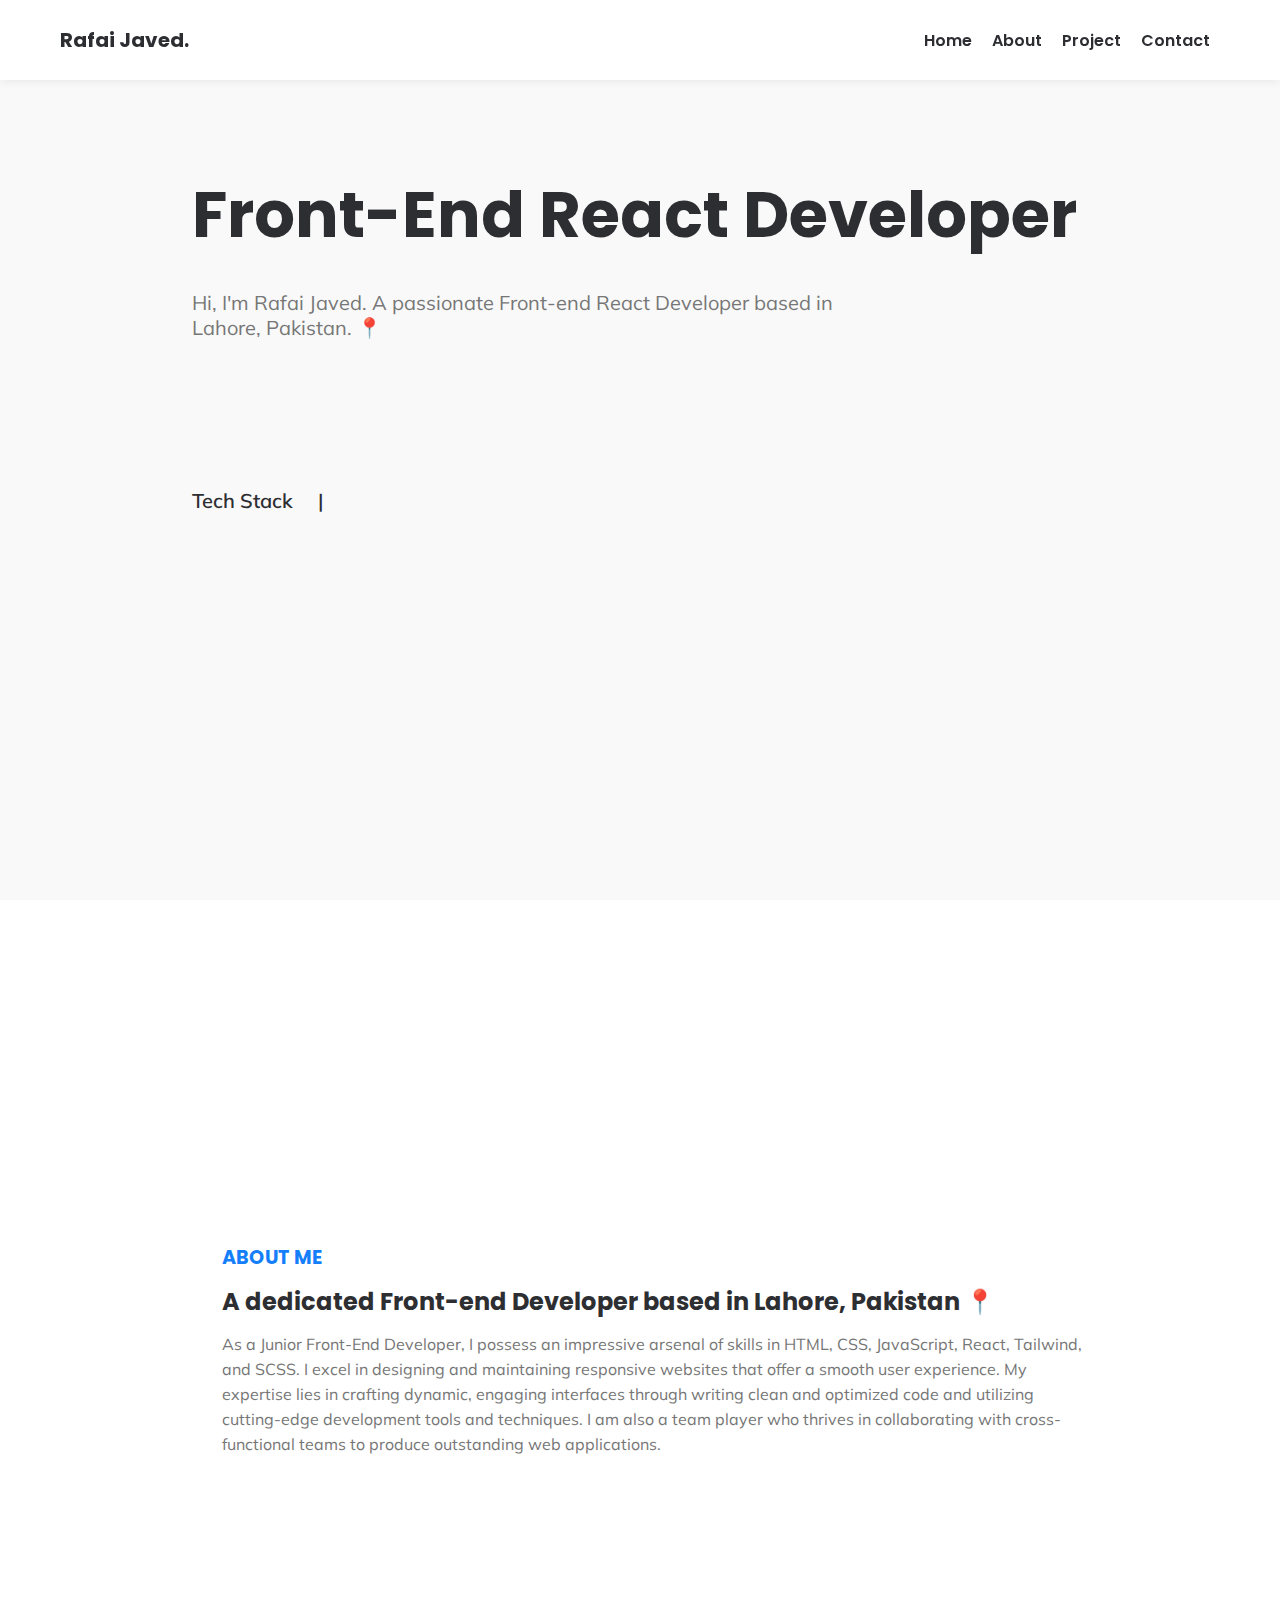
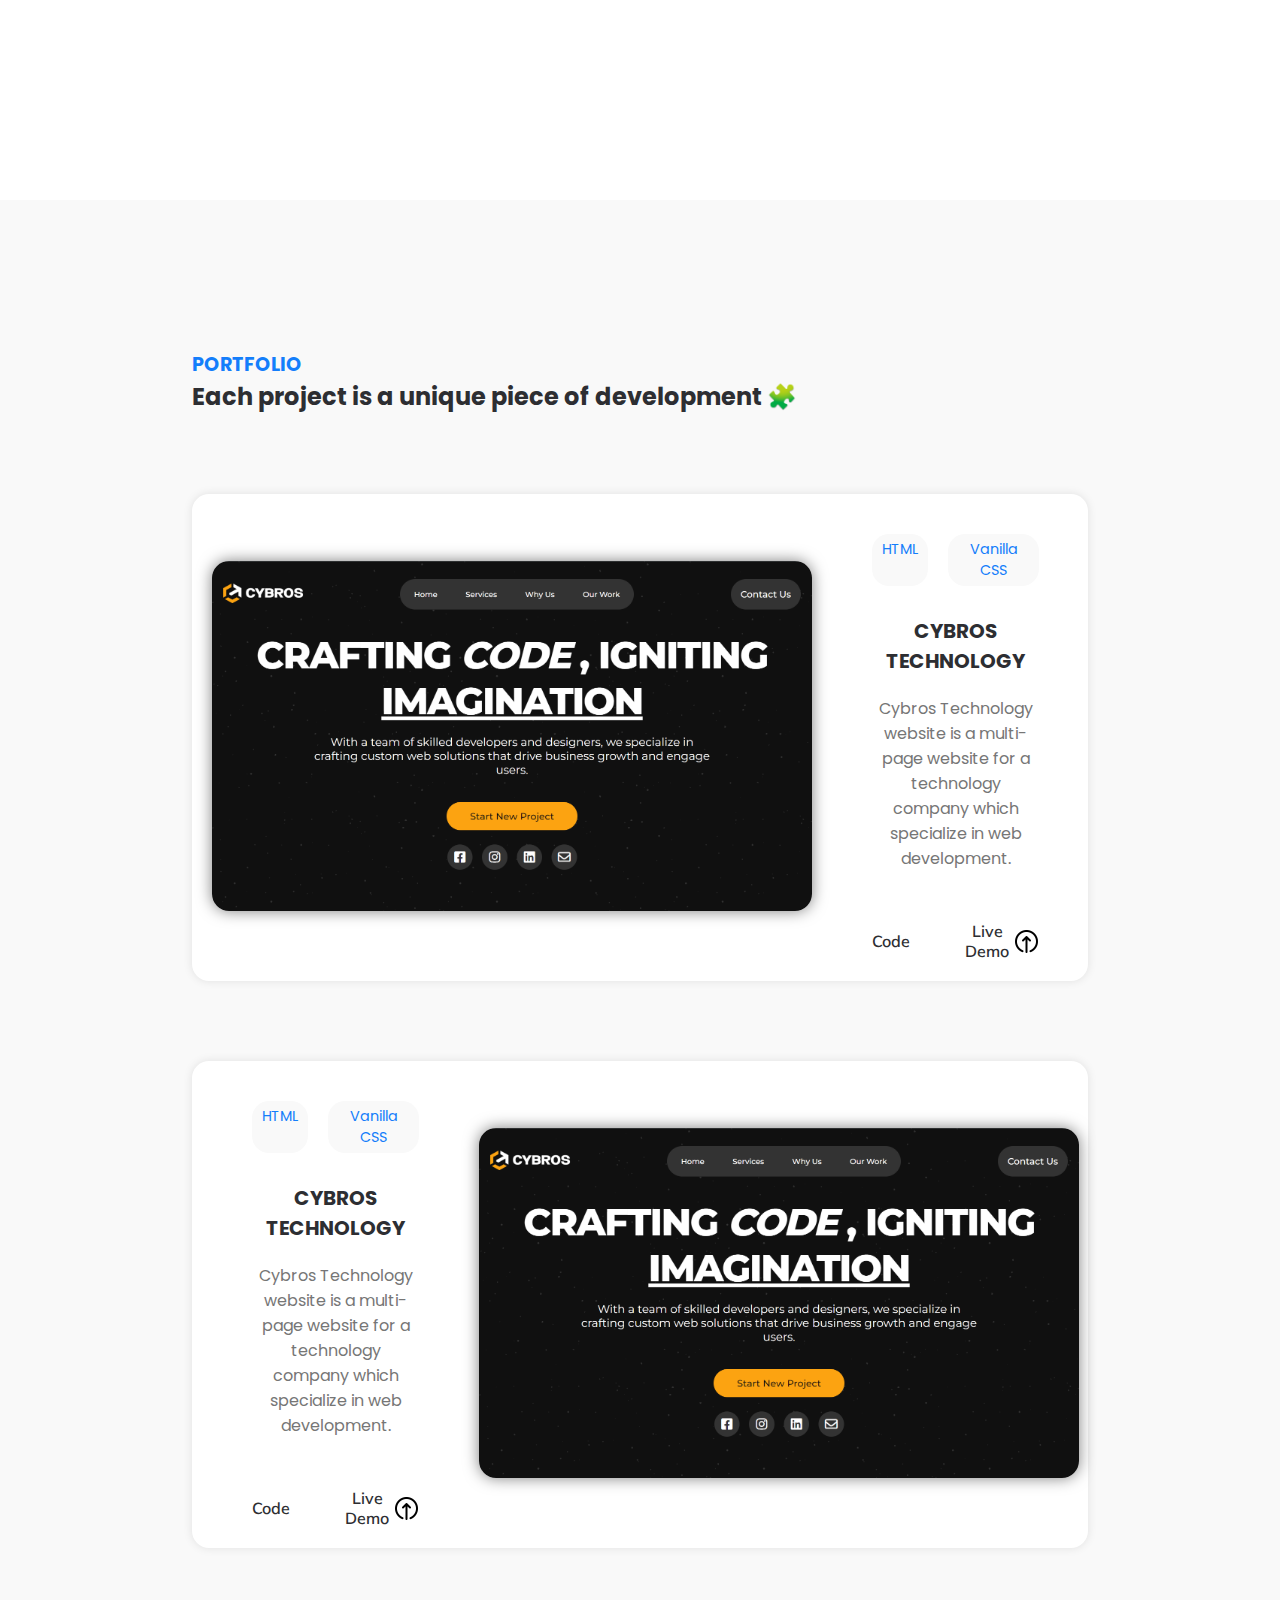
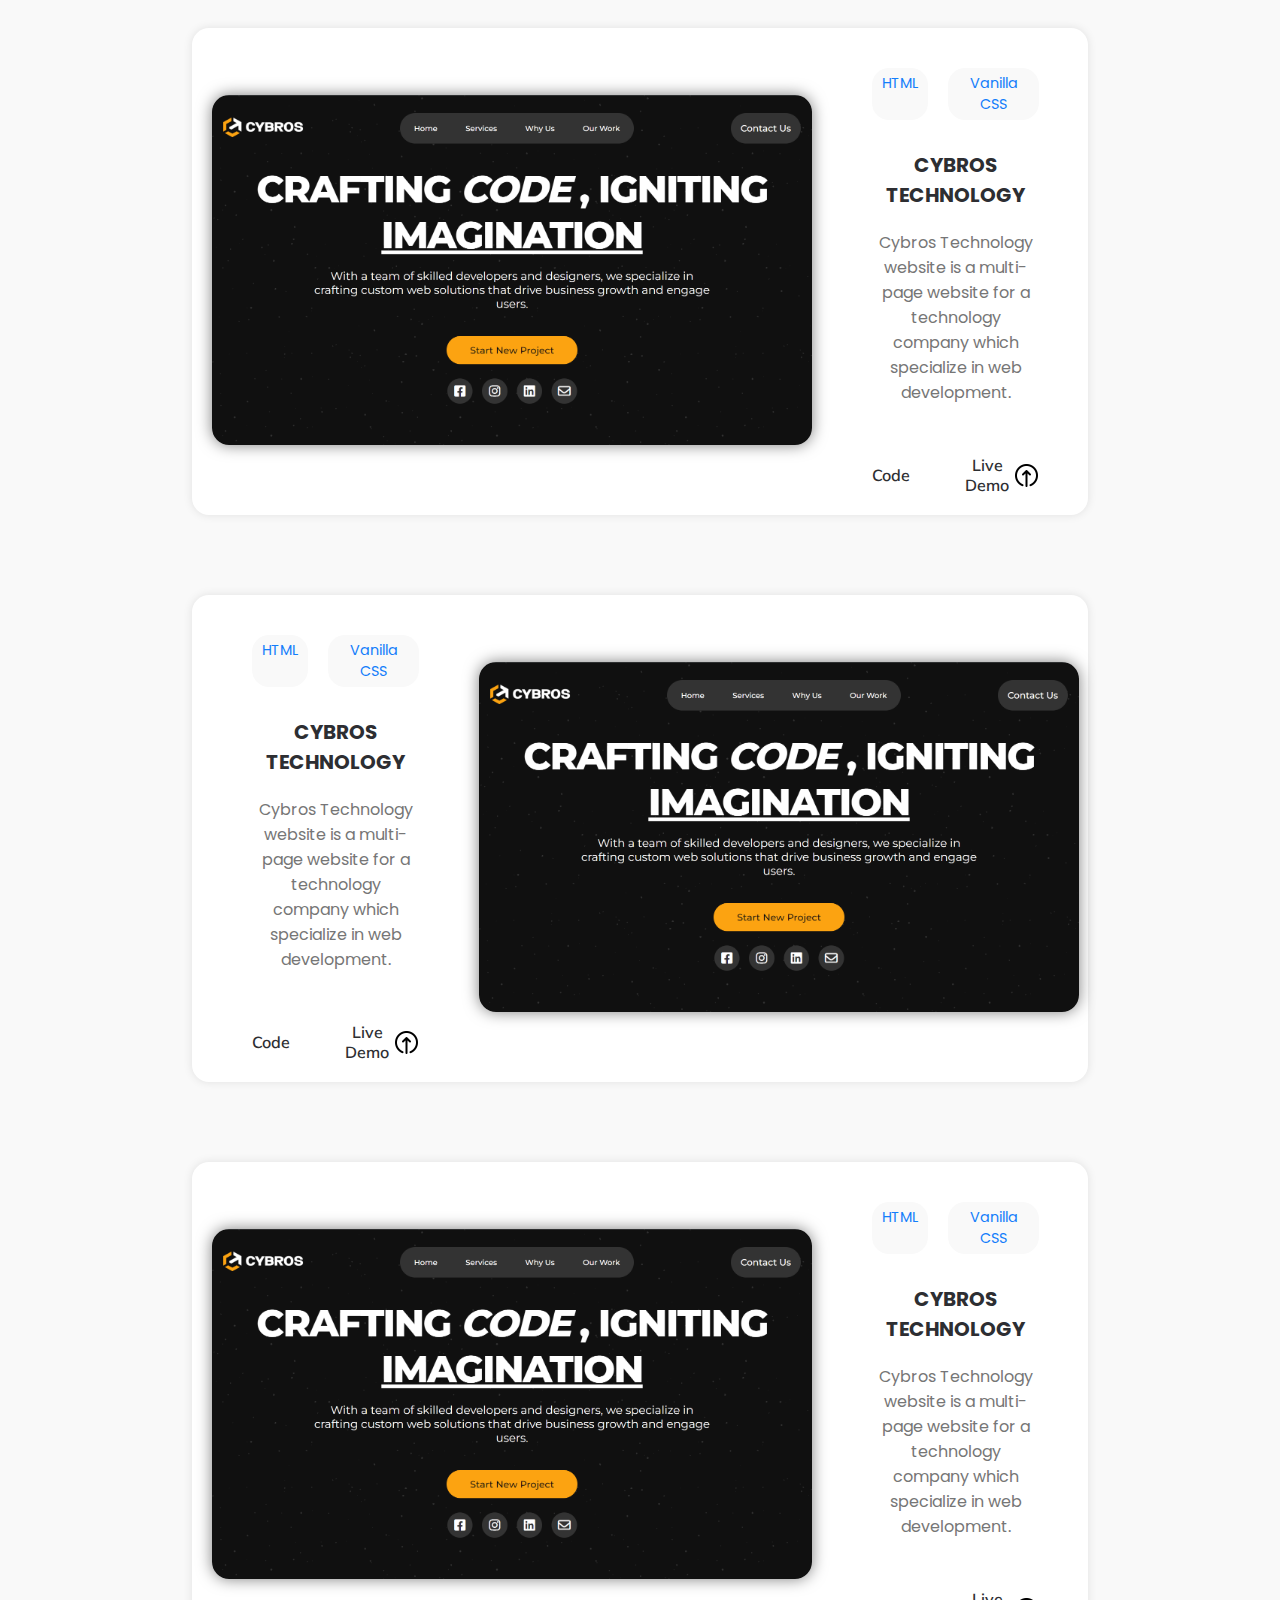
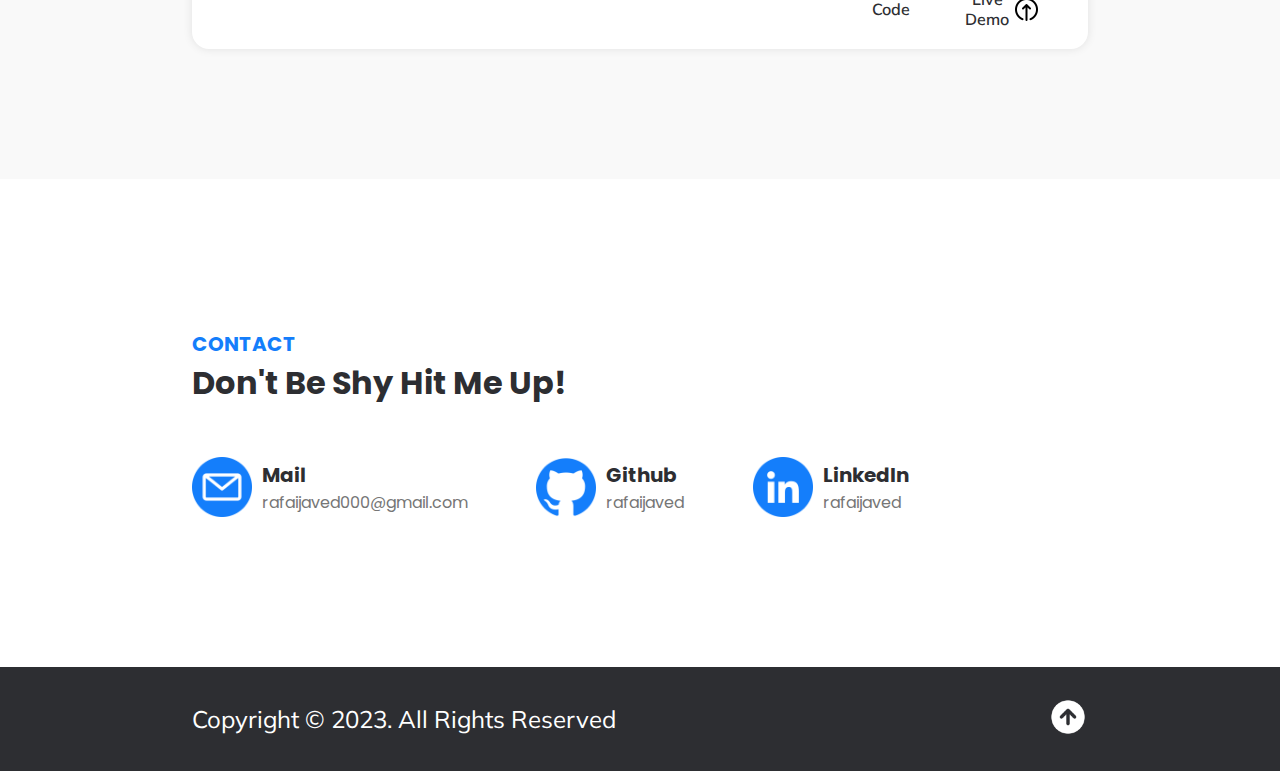
==== 5-Portfolio/index.html @ 0dd4cc72 "update" ====
<!DOCTYPE html>

<html>
  <head>
    <meta charset="utf-8" />
    <meta http-equiv="X-UA-Compatible" content="IE=edge" />
    <title>Rafai J. | Front-End Developer</title>
    <meta name="description" content="" />
    <meta name="viewport" content="width=device-width, initial-scale=1" />
    <link rel="stylesheet" href="style.css" />
  </head>
  <body>
    <!-- -------------- NAV BAR ------------------ -->

    <nav class="nav-bar">
      <span class="logo"><a href="#">Rafai Javed.</a></span>
      <ul class="nav-list">
        <li>
          <a href="#">Home</a>
        </li>
        <li>
          <a href="#about">About</a>
        </li>
        <li>
          <a href="#portfolio">Project</a>
        </li>
        <li>
          <a href="#contact">Contact</a>
        </li>
      </ul>
    </nav>

    <!-- -------------- HERO SECTION ------------------ -->

    <div class="container">
      <div class="hero-section">
        <div class="hero-info-section">
          <h1>Front-End React Developer</h1>
          <p>
            Hi, I'm Rafai Javed. A passionate Front-end React Developer based in
            Lahore, Pakistan. 📍
          </p>
          <div class="hero-social-logo">
            <a href="https://github.com/rafaijaved" target="_blank"
              ><img class="github-logo" src="Assets/github-logo.png" alt=""
            /></a>
            <a href="https://www.linkedin.com/in/rafaijaved/" target="_blank"
              ><img
                class="linkedin-logo"
                src="./Assets/linkedin-logo.png"
                alt=""
            /></a>
          </div>
          <div class="tech-stack">
            <p>
              Tech
              Stack&nbsp;&nbsp;&nbsp;&nbsp;&nbsp;|&nbsp;&nbsp;&nbsp;&nbsp;&nbsp;
            </p>
            <img src="/Assets/html.png" alt="" />
            <img src="/Assets/css3.png" alt="" />
            <img src="/Assets/javascript.png" alt="" />
            <img src="/Assets/react.png" alt="" />
            <img src="/Assets/tailwindcss.png" alt="" />
            <img src="/Assets/bootstrap.png" alt="" />
            <img src="/Assets/sass.png" alt="" />
          </div>
        </div>
        <div class="hero-img">
          <img src="./Assets/avatar.png" alt="" />
        </div>
      </div>
    </div>

    <!-- -------------- About SECTION ------------------ -->

    <div id="about" class="about-section">
      <div class="about-video">
        <lottie-player
          src="https://assets3.lottiefiles.com/packages/lf20_9e8yoqkm.json"
          mode="bounce"
          background="transparent"
          speed="1"
          style="width: 500px; height: 500px"
          loop
          autoplay
        ></lottie-player>
      </div>
      <div class="about-info">
        <h2>ABOUT ME</h2>
        <h3>A dedicated Front-end Developer based in Lahore, Pakistan 📍</h3>
        <p>
          As a Junior Front-End Developer, I possess an impressive arsenal of
          skills in HTML, CSS, JavaScript, React, Tailwind, and SCSS. I excel in
          designing and maintaining responsive websites that offer a smooth user
          experience. My expertise lies in crafting dynamic, engaging interfaces
          through writing clean and optimized code and utilizing cutting-edge
          development tools and techniques. I am also a team player who thrives
          in collaborating with cross-functional teams to produce outstanding
          web applications.
        </p>
      </div>
    </div>

    <!-- -------------- PORTFOLIO SECTION ------------------ -->

    <div id="portfolio" class="portfolio-section">
      <div class="portfolio-container">
        <div class="portfolio-heading">
          <h2>PORTFOLIO</h2>
          <h3>Each project is a unique piece of development 🧩</h3>
        </div>

        <!-- ------------------ PROJECT 1 ------------------ -->
        <div class="portfolio-project">
          <div class="project">
            <img src="./Assets/Cybros.png" alt="" />
          </div>
          <div class="right-project-info">
            <div class="project-buttons">
              <p>HTML</p>
              <p>Vanilla CSS</p>
            </div>
            <h2>CYBROS TECHNOLOGY</h2>
            <p>
              Cybros Technology website is a multi-page website for a technology
              company which specialize in web development.
            </p>
            <div class="project-links">
              <a class="code-link" href=""
                >Code <img src="./Assets/github-logo.png" width="30px" alt=""
              /></a>
              <a class="demo-link" href=""
                >Live Demo <img src="./Assets/arrow.png" width="25px" alt=""
              /></a>
            </div>
          </div>
        </div>

        <!-------------------- PROJECT 2 -------------------->

        <div class="portfolio-project">
          <div class="left-project-info">
            <div class="project-buttons">
              <p>HTML</p>
              <p>Vanilla CSS</p>
            </div>
            <h2>CYBROS TECHNOLOGY</h2>
            <p>
              Cybros Technology website is a multi-page website for a technology
              company which specialize in web development.
            </p>
            <div class="project-links">
              <a class="code-link" href=""
                >Code <img src="./Assets/github-logo.png" width="30px" alt=""
              /></a>
              <a class="demo-link" href=""
                >Live Demo <img src="./Assets/arrow.png" width="25px" alt=""
              /></a>
            </div>
          </div>
          <div class="project">
            <img src="./Assets/Cybros.png" alt="" />
          </div>
        </div>

        <!-------------------- PROJECT 3 -------------------->

        <div class="portfolio-project">
          <div class="project">
            <img src="./Assets/Cybros.png" alt="" />
          </div>
          <div class="right-project-info">
            <div class="project-buttons">
              <p>HTML</p>
              <p>Vanilla CSS</p>
            </div>
            <h2>CYBROS TECHNOLOGY</h2>
            <p>
              Cybros Technology website is a multi-page website for a technology
              company which specialize in web development.
            </p>
            <div class="project-links">
              <a class="code-link" href=""
                >Code <img src="./Assets/github-logo.png" width="30px" alt=""
              /></a>
              <a class="demo-link" href=""
                >Live Demo <img src="./Assets/arrow.png" width="25px" alt=""
              /></a>
            </div>
          </div>
        </div>

        <!-------------------- PROJECT 4 -------------------->

        <div class="portfolio-project">
          <div class="left-project-info">
            <div class="project-buttons">
              <p>HTML</p>
              <p>Vanilla CSS</p>
            </div>
            <h2>CYBROS TECHNOLOGY</h2>
            <p>
              Cybros Technology website is a multi-page website for a technology
              company which specialize in web development.
            </p>
            <div class="project-links">
              <a class="code-link" href=""
                >Code <img src="./Assets/github-logo.png" width="30px" alt=""
              /></a>
              <a class="demo-link" href=""
                >Live Demo <img src="./Assets/arrow.png" width="25px" alt=""
              /></a>
            </div>
          </div>
          <div class="project">
            <img src="./Assets/Cybros.png" alt="" />
          </div>
        </div>

        <!-------------------- PROJECT 5 -------------------->

        <div class="portfolio-project">
          <div class="project">
            <img src="./Assets/Cybros.png" alt="" />
          </div>
          <div class="right-project-info">
            <div class="project-buttons">
              <p>HTML</p>
              <p>Vanilla CSS</p>
            </div>
            <h2>CYBROS TECHNOLOGY</h2>
            <p>
              Cybros Technology website is a multi-page website for a technology
              company which specialize in web development.
            </p>
            <div class="project-links">
              <a class="code-link" href=""
                >Code <img src="./Assets/github-logo.png" width="30px" alt=""
              /></a>
              <a class="demo-link" href=""
                >Live Demo <img src="./Assets/arrow.png" width="25px" alt=""
              /></a>
            </div>
          </div>
        </div>
      </div>
    </div>

    <!-- -------------- CONTACT SECTION ------------------ -->

    <div id="contact" class="contact-section">
      <div class="contact-heading">
        <h2>CONTACT</h2>
        <h3>Don't Be Shy Hit Me Up!</h3>
      </div>
      <div class="contact-links">
        <div class="links">
          <img src="./Assets/email.png" alt="" />
          <div class="links-info">
            <h4>Mail</h4>
            <p>rafaijaved000@gmail.com</p>
          </div>
        </div>

        <div class="links">
          <img src="./Assets/github.png" alt="" />
          <div class="links-info">
            <h4>Github</h4>
            <a href="https://github.com/rafaijaved" target="_blank"
              ><p>rafaijaved</p></a
            >
          </div>
        </div>

        <div class="links">
          <img src="./Assets/linkedin.png" alt="" />
          <div class="links-info">
            <h4>LinkedIn</h4>
            <a href="https://www.linkedin.com/in/rafaijaved/" target="_blank"
              ><p>rafaijaved</p></a
            >
          </div>
        </div>
      </div>
    </div>

    <!-- -------------- FOOTER ------------------ -->

    <div class="footer-container">
      <div class="footer">
        <p>Copyright &copy; 2023. All Rights Reserved</p>
        <a href="#"><img src="./Assets/up-arrow.png" alt=""></a>
      </div>
    </div>


    <script src="https://unpkg.com/@lottiefiles/lottie-player@latest/dist/lottie-player.js"></script>
  </body>
</html>
---- 5-Portfolio/style.css ----
@import url("https://fonts.googleapis.com/css2?family=Mulish:wght@500&family=Poppins:wght@500;600;700&display=swap");

* {
  box-sizing: border-box;
  margin: 0;
  padding: 0;
  scroll-behavior: smooth;
}

html::-webkit-scrollbar {
  display: none;
}

a {
  text-decoration: none;
}

/*---------- VARIABLES ----------*/

:root {
  --poppins: "Poppins", sans-serif;
  --mulish: "Mulish", sans-serif;

  --size-25: 0.7rem;
  --size-50: 0.9rem;
  --size-100: 1rem;
  --size-150: 1.2rem;
  --size-200: 1.25rem;
  --size-300: 1.5rem;
  --size-325: 2rem;
  --size-335: 2.5rem;
  --size-350: 3rem;
  --size-375: 4rem;
  --size-400: 5rem;
  --size-450: 6rem;
  --size-500: 6.5rem;
  --size-600: 8rem;

  --main-color: #2d2e32;
  --secondary-color: #767676;
  --accent-color: #147efb;
  --bg-color: #f9f9f9;
}

.nav-bar {
  position: fixed;
  display: flex;
  justify-content: space-between;
  align-items: center;
  font-family: var(--poppins);
  padding-inline: 60px;
  height: var(--size-400);
  width: 100%;
  box-shadow: 0px 0px 10px rgba(0, 0, 0, 0.09);
  background-color: #ffffff;
}

.nav-bar a {
  color: var(--main-color);
}

.logo {
  font-size: var(--size-200);
  font-weight: bold;
}

.nav-list {
  list-style: none;
  display: flex;
}

.nav-list a {
  margin-inline: 10px;
  font-weight: 600;
  transition: ease 300ms;
  -webkit-transition: ease 300ms;
  -moz-transition: ease 300ms;
  -ms-transition: ease 300ms;
  -o-transition: ease 300ms;
}

.nav-list a:hover {
  color: var(--accent-color);
}

.container {
  background-color: var(--bg-color);
  padding-top: var(--size-400);
  height: 100vh;
}

.hero-section {
  display: flex;
  justify-content: space-between;
  width: 70%;
  margin-inline: auto;
  height: calc(100vh - 5rem);
  padding-top: 100px;
}

.hero-info-section h1 {
  font-family: var(--poppins);
  color: var(--main-color);
  font-size: var(--size-375);
  line-height: 70px;
  margin-bottom: 40px;
}

.hero-info-section > p {
  font-family: var(--mulish);
  color: var(--secondary-color);
  font-size: var(--size-200);
  width: 80%;
}

.hero-img img {
  width: 23rem;
  border-radius: 50%;
  -webkit-border-radius: 50%;
  -moz-border-radius: 50%;
  -ms-border-radius: 50%;
  -o-border-radius: 50%;
}

.hero-social-logo {
  display: flex;
  margin-top: 30px;
}

.hero-social-logo img {
  width: 3.5rem;
  margin-inline: 2px;
}

.github-logo:hover {
  content: url(/Assets/github-logo-hover.png);
}

.linkedin-logo:hover {
  content: url(/Assets/linkedin-logo-hover.png);
}

.tech-stack {
  display: flex;
  align-items: center;
  margin-top: 100px;
}

.tech-stack p {
  font-family: var(--mulish);
  color: var(--main-color);
  font-weight: 600;
  font-size: var(--size-200);
}

.tech-stack img {
  width: 3rem;
  margin-inline: 10px;
}

.about-section {
  display: flex;
  align-items: center;
  justify-content: space-between;
  width: 70%;
  height: 100vh;
  margin-inline: auto;
  gap: 30px;
}

.about-info h2 {
  color: var(--accent-color);
  font-family: var(--poppins);
  font-size: var(--size-150);
}

.about-info h3 {
  color: var(--main-color);
  font-family: var(--poppins);
  font-size: var(--size-300);
  line-height: 30px;
  margin-block: 15px;
}

.about-info p {
  font-family: var(--mulish);
  color: var(--secondary-color);
  font-size: var(--size-100);
  line-height: 25px;
}

.portfolio-section {
  width: 100%;
  background-color: var(--bg-color);
  padding: 150px 0 50px 0;
}

.portfolio-container {
  width: 70%;
  margin-inline: auto;
}

.portfolio-heading h2 {
  color: var(--accent-color);
  font-family: var(--poppins);
  font-size: var(--size-150);
}

.portfolio-heading h3 {
  color: var(--main-color);
  font-family: var(--poppins);
  font-size: var(--size-300);
}

.portfolio-project {
  display: flex;
  justify-content: space-between;
  align-items: center;
  width: 100%;
  margin-block: 80px;
  background-color: #ffffff;
  gap: 60px;
  padding: 20px;
  box-shadow: 0px 0px 10px rgba(0, 0, 0, 0.1);
  border-radius: 17px;
  -webkit-border-radius: 17px;
  -moz-border-radius: 17px;
  -ms-border-radius: 17px;
  -o-border-radius: 17px;
}

.project img {
  width: 600px;
  height: 350px;
  object-fit: cover;
  box-shadow: 0px 0px 15px rgba(0, 0, 0, 0.5);
  border-radius: 17px;
  -webkit-border-radius: 17px;
  -moz-border-radius: 17px;
  -ms-border-radius: 17px;
  -o-border-radius: 17px;
}

.right-project-info,
.left-project-info {
  text-align: center;
  width: 400px;
}

.right-project-info {
  margin-right: 40px;
}

.left-project-info {
  margin-left: 40px;
}

.right-project-info h2,
.left-project-info h2 {
  font-family: var(--poppins);
  color: var(--main-color);
  font-size: var(--size-200);
}

.right-project-info p,
.left-project-info p {
  font-family: var(--poppins);
  color: var(--secondary-color);
  font-size: var(--size-100);
  margin-top: 20px;
}

.project-buttons {
  display: flex;
  justify-content: center;
  gap: 20px;
  margin-bottom: 30px;
}

.project-buttons p {
  color: var(--accent-color);
  font-family: var(--poppins);
  background-color: var(--bg-color);
  font-size: var(--size-50);
  padding: 5px 10px;
  border-radius: 17px;
  -webkit-border-radius: 17px;
  -moz-border-radius: 17px;
  -ms-border-radius: 17px;
  -o-border-radius: 17px;
}

.project-links {
  display: flex;
  align-items: center;
  justify-content: center;
  gap: 20px;
  margin-top: 50px;
}

.code-link,
.demo-link {
  display: flex;
  align-items: center;
  gap: 5px;
}

.project-links a {
  font-family: var(--mulish);
  color: var(--main-color);
  font-weight: 600;
  font-size: var(--size-100);
}

.code-link:hover,
.demo-link:hover {
  color: var(--accent-color);
}

.code-link:hover img {
  content: url(./Assets/github-logo-hover.png);
}

.demo-link:hover img {
  content: url(./Assets/arrow-hover.png);
}

.contact-section {
  width: 70%;
  margin-inline: auto;
  padding-block: 150px;
}

.contact-heading h2 {
  color: var(--accent-color);
  font-family: var(--poppins);
  font-size: var(--size-200);
}

.contact-heading h3 {
  color: var(--main-color);
  font-family: var(--poppins);
  font-size: var(--size-325);
}

.contact-links {
  margin-top: 50px;
  display: flex;
  justify-content: space-between;
  width: 80%;
}

.links {
  display: flex;
  gap: 10px;
  align-items: center;
}

.links img {
  width: 60px;
}

.links-info h4 {
  font-family: var(--poppins);
  color: var(--main-color);
  font-size: var(--size-200);
}

.links-info p {
  font-family: var(--poppins);
  color: var(--secondary-color);
  transition: ease 300ms;
  -webkit-transition: ease 300ms;
  -moz-transition: ease 300ms;
  -ms-transition: ease 300ms;
  -o-transition: ease 300ms;
}

.links-info p:hover {
  color: var(--accent-color);
}

.footer-container {
  width: 100%;
  background-color: var(--main-color);
}

.footer {
  display: flex;
  justify-content: space-between;
  align-items: center;
  width: 70%;
  margin-inline: auto;
  padding-block: 30px;
}

.footer p {
  font-family: var(--mulish);
  color: #ffffff;
  font-size: var(--size-300);
}

.footer img {
  width: 40px;
}
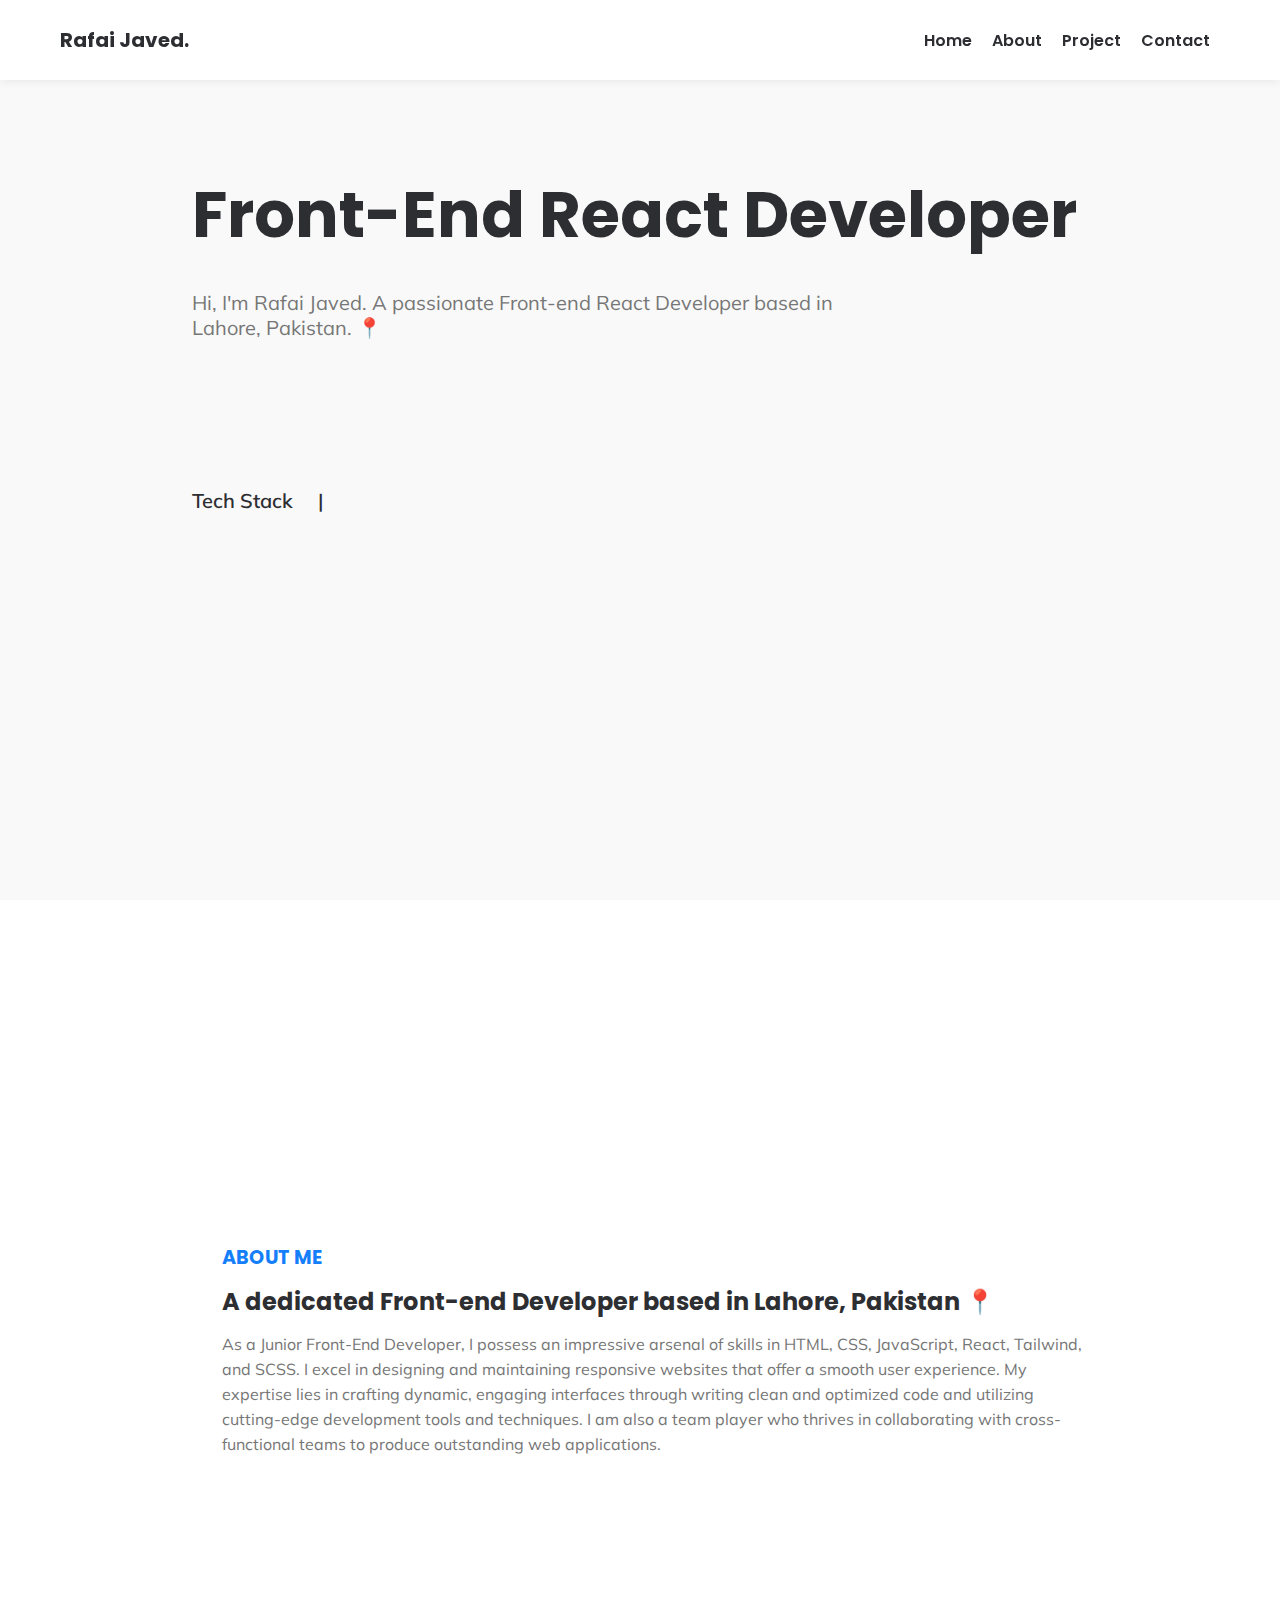
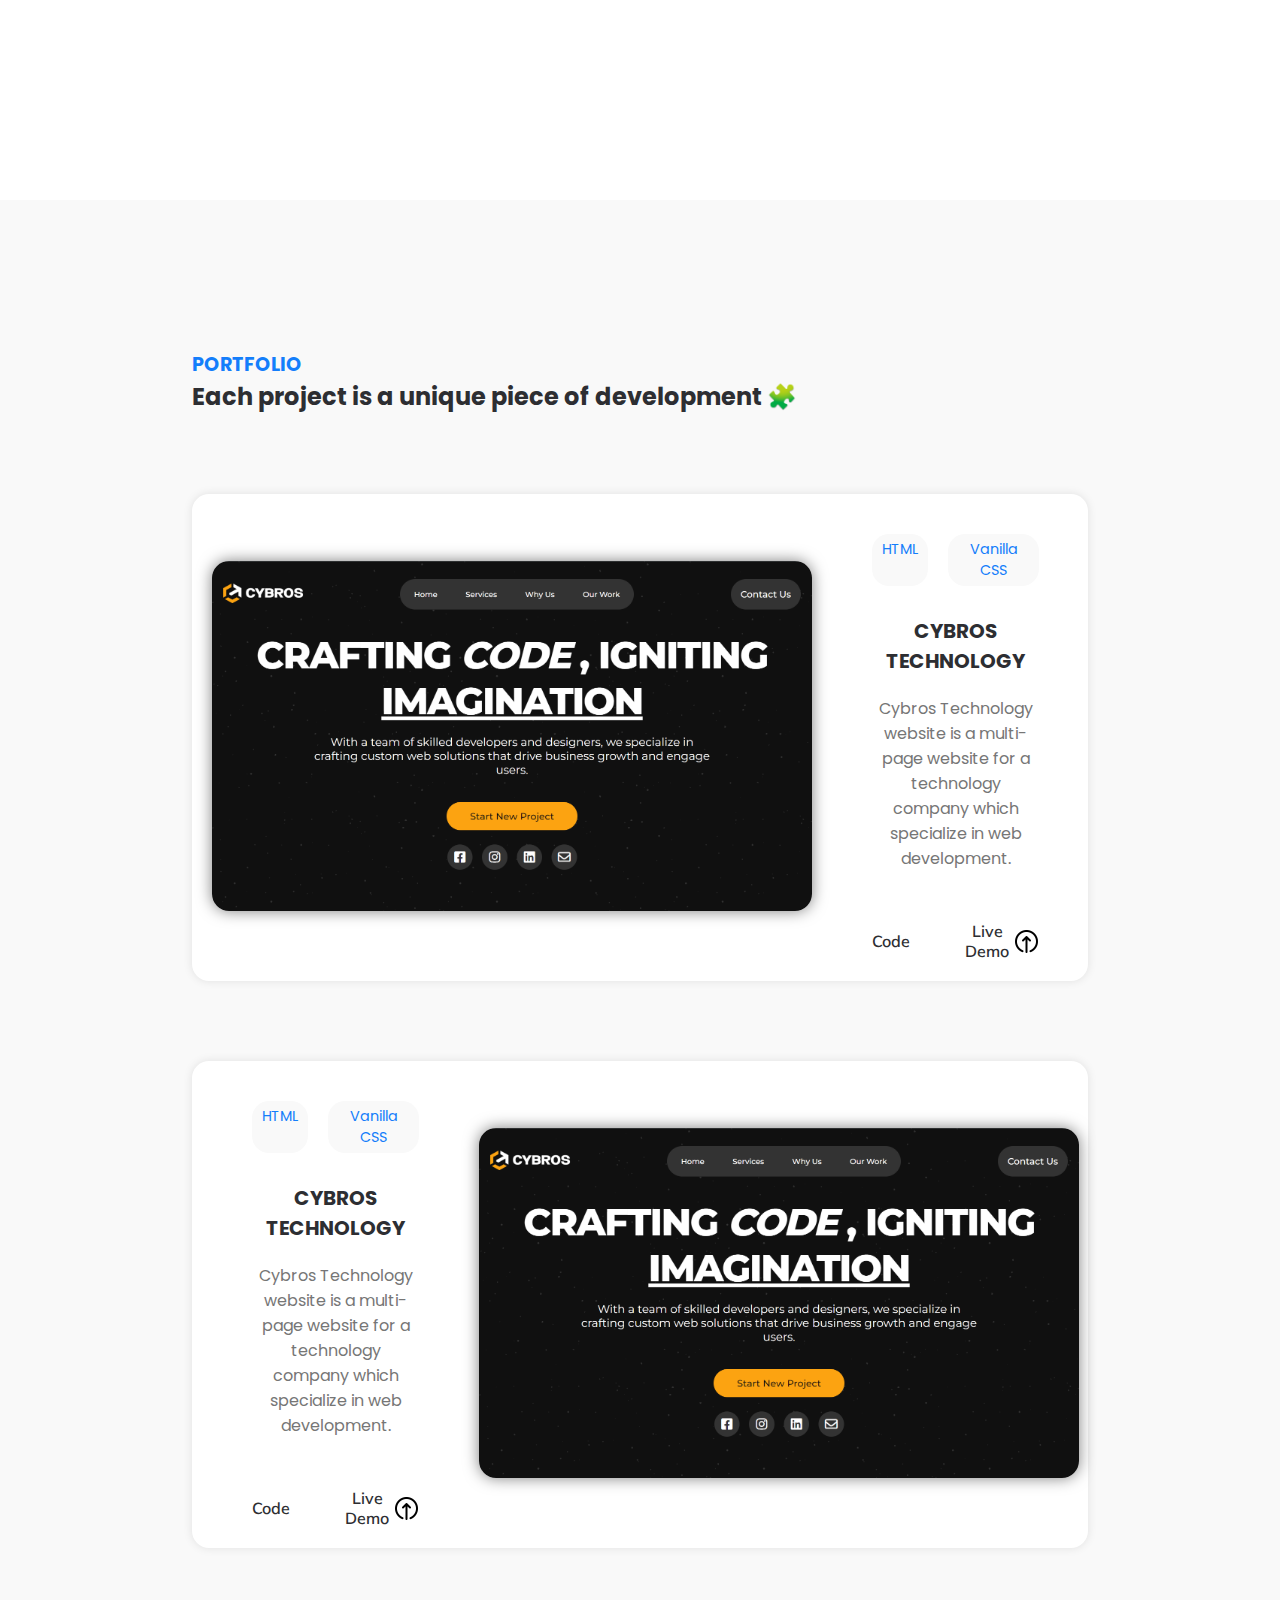
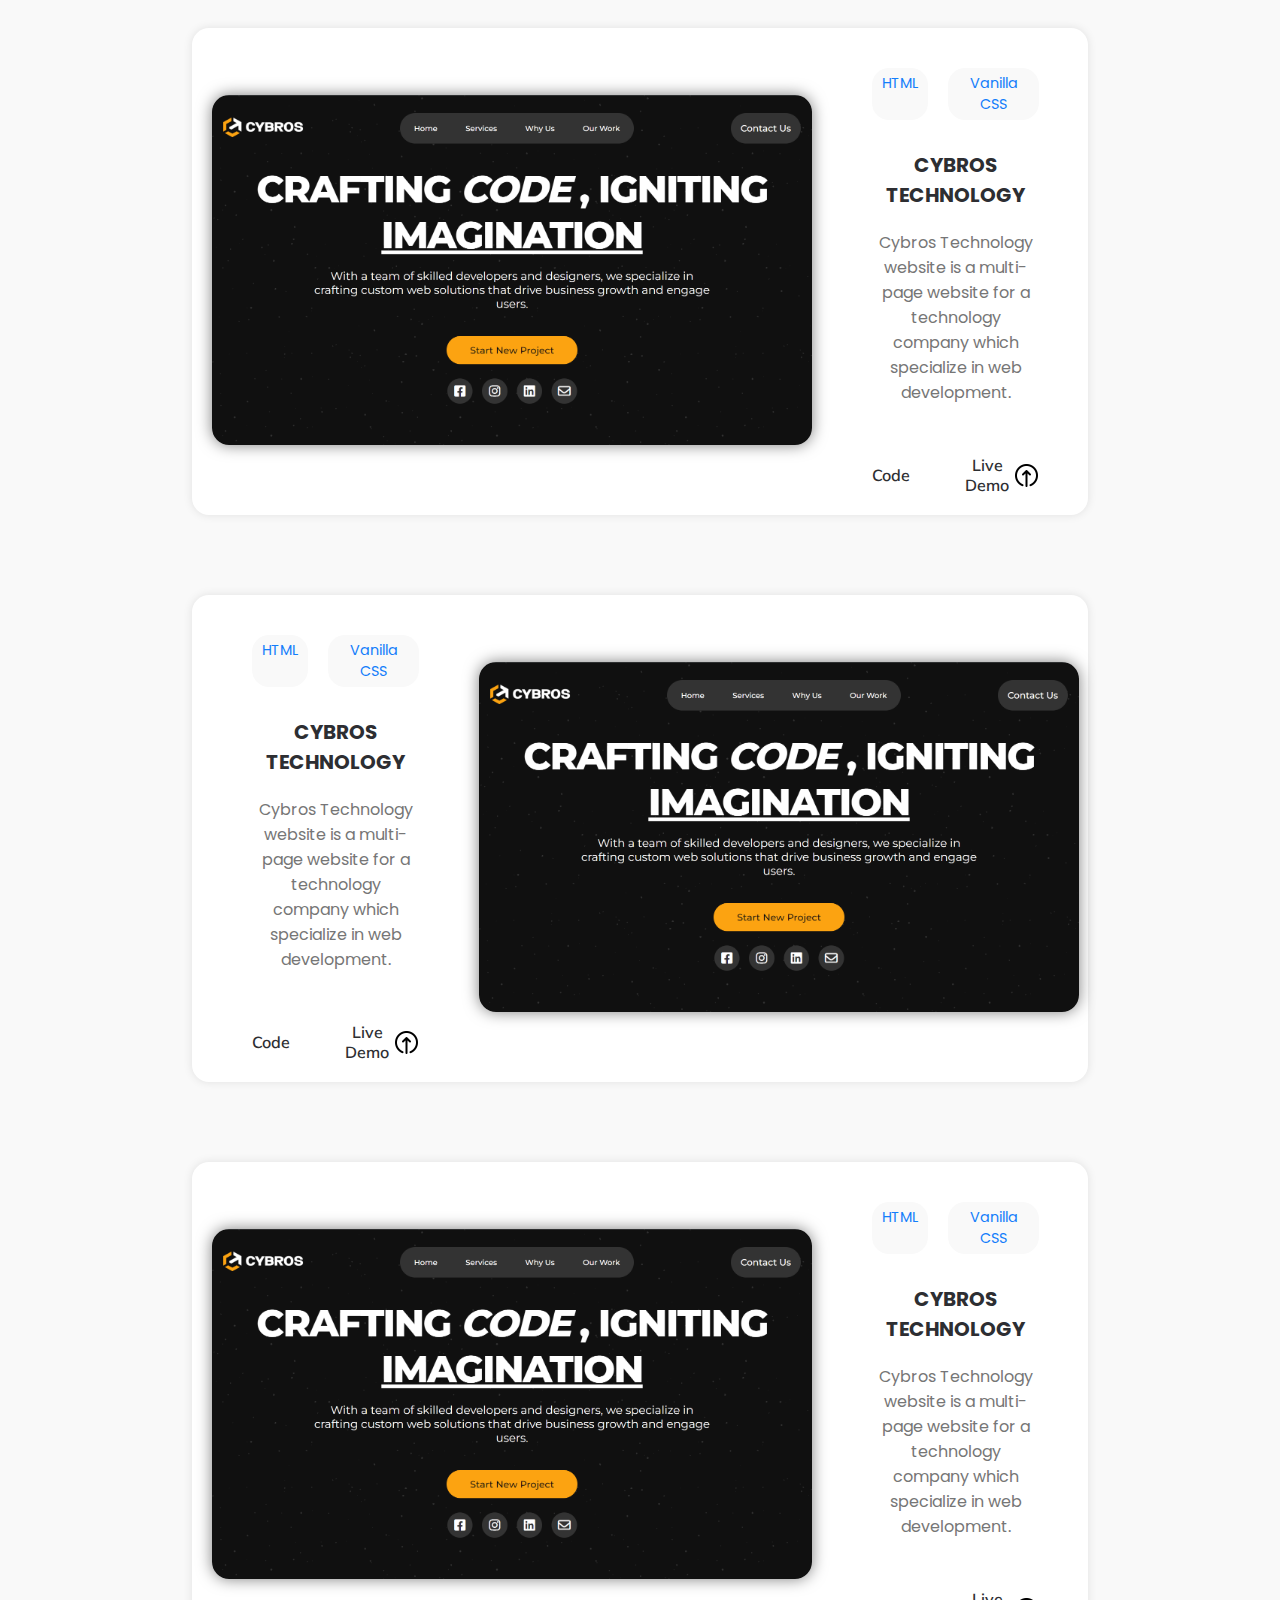
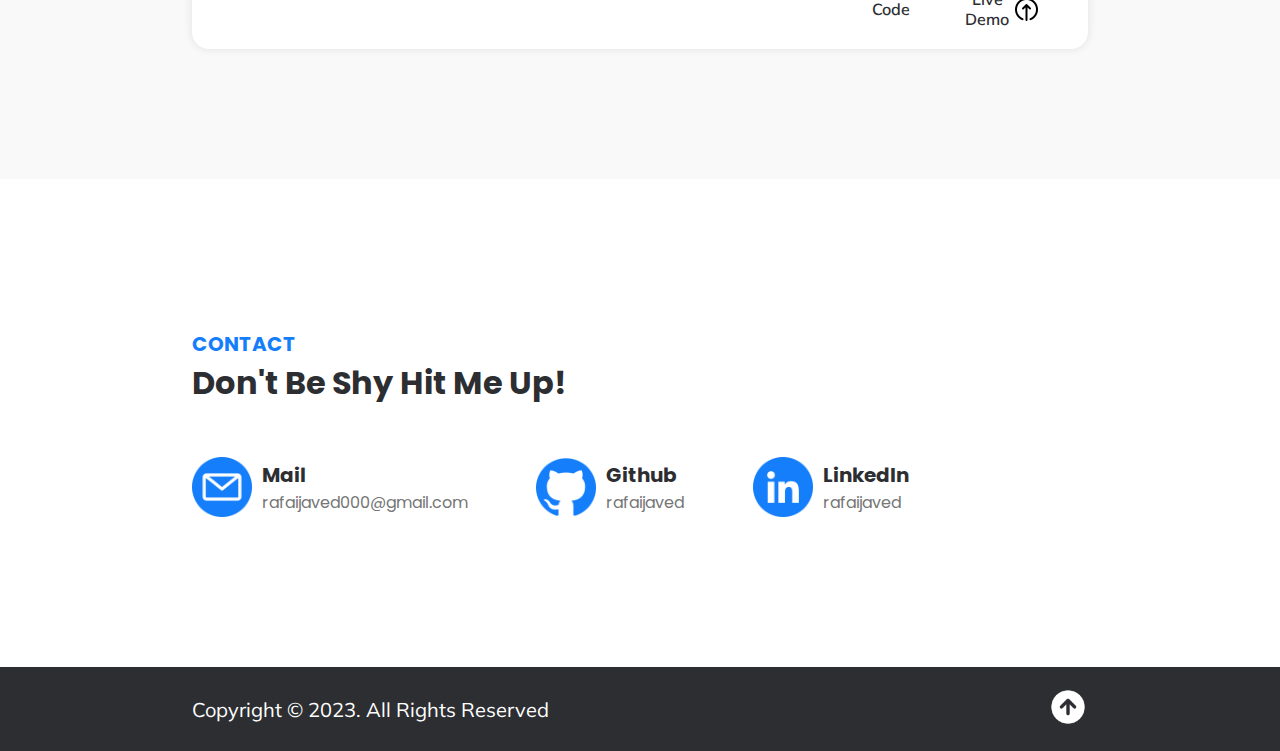
==== commit 4c144d21: "update" ====
--- a/5-Portfolio/index.html
+++ b/5-Portfolio/index.html
@@ -289,10 +289,9 @@
     <div class="footer-container">
       <div class="footer">
         <p>Copyright &copy; 2023. All Rights Reserved</p>
-        <a href="#"><img src="./Assets/up-arrow.png" alt=""></a>
-      </div>
-    </div>
-
+        <a href="#"><img src="./Assets/up-arrow.png" alt="" /></a>
+      </div>
+    </div>
 
     <script src="https://unpkg.com/@lottiefiles/lottie-player@latest/dist/lottie-player.js"></script>
   </body>
--- a/5-Portfolio/style.css
+++ b/5-Portfolio/style.css
@@ -7,8 +7,18 @@
   scroll-behavior: smooth;
 }
 
-html::-webkit-scrollbar {
-  display: none;
+::-webkit-scrollbar {
+  width: 8px;
+  background: #f1f1f1;
+}
+
+::-webkit-scrollbar-thumb {
+  background: #888;
+  border-radius: 10px;
+  -webkit-border-radius: 10px;
+  -moz-border-radius: 10px;
+  -ms-border-radius: 10px;
+  -o-border-radius: 10px;
 }
 
 a {
@@ -391,15 +401,19 @@
   align-items: center;
   width: 70%;
   margin-inline: auto;
-  padding-block: 30px;
+  padding-block: 20px;
 }
 
 .footer p {
   font-family: var(--mulish);
   color: #ffffff;
-  font-size: var(--size-300);
+  font-size: var(--size-200);
 }
 
 .footer img {
   width: 40px;
 }
+
+.footer img:hover {
+  content: url(./Assets/up-arrow-hover.png);
+}
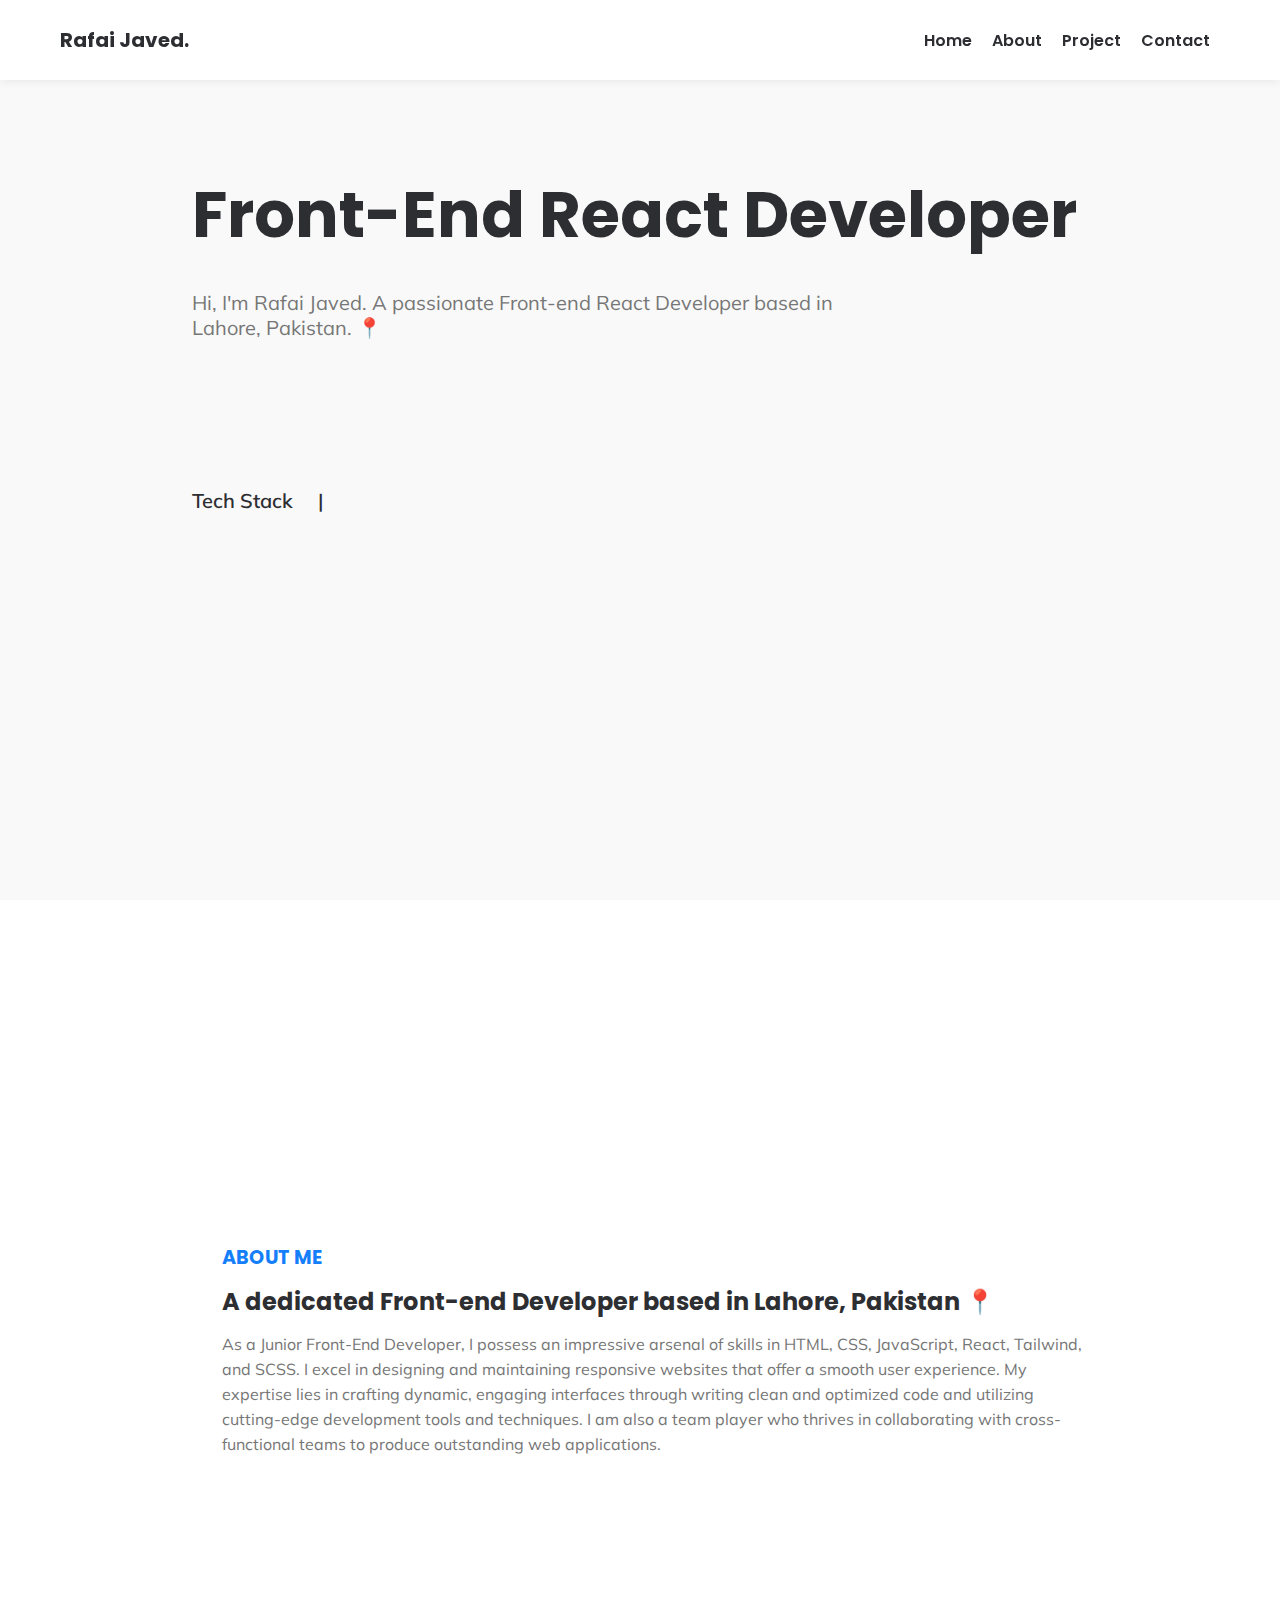
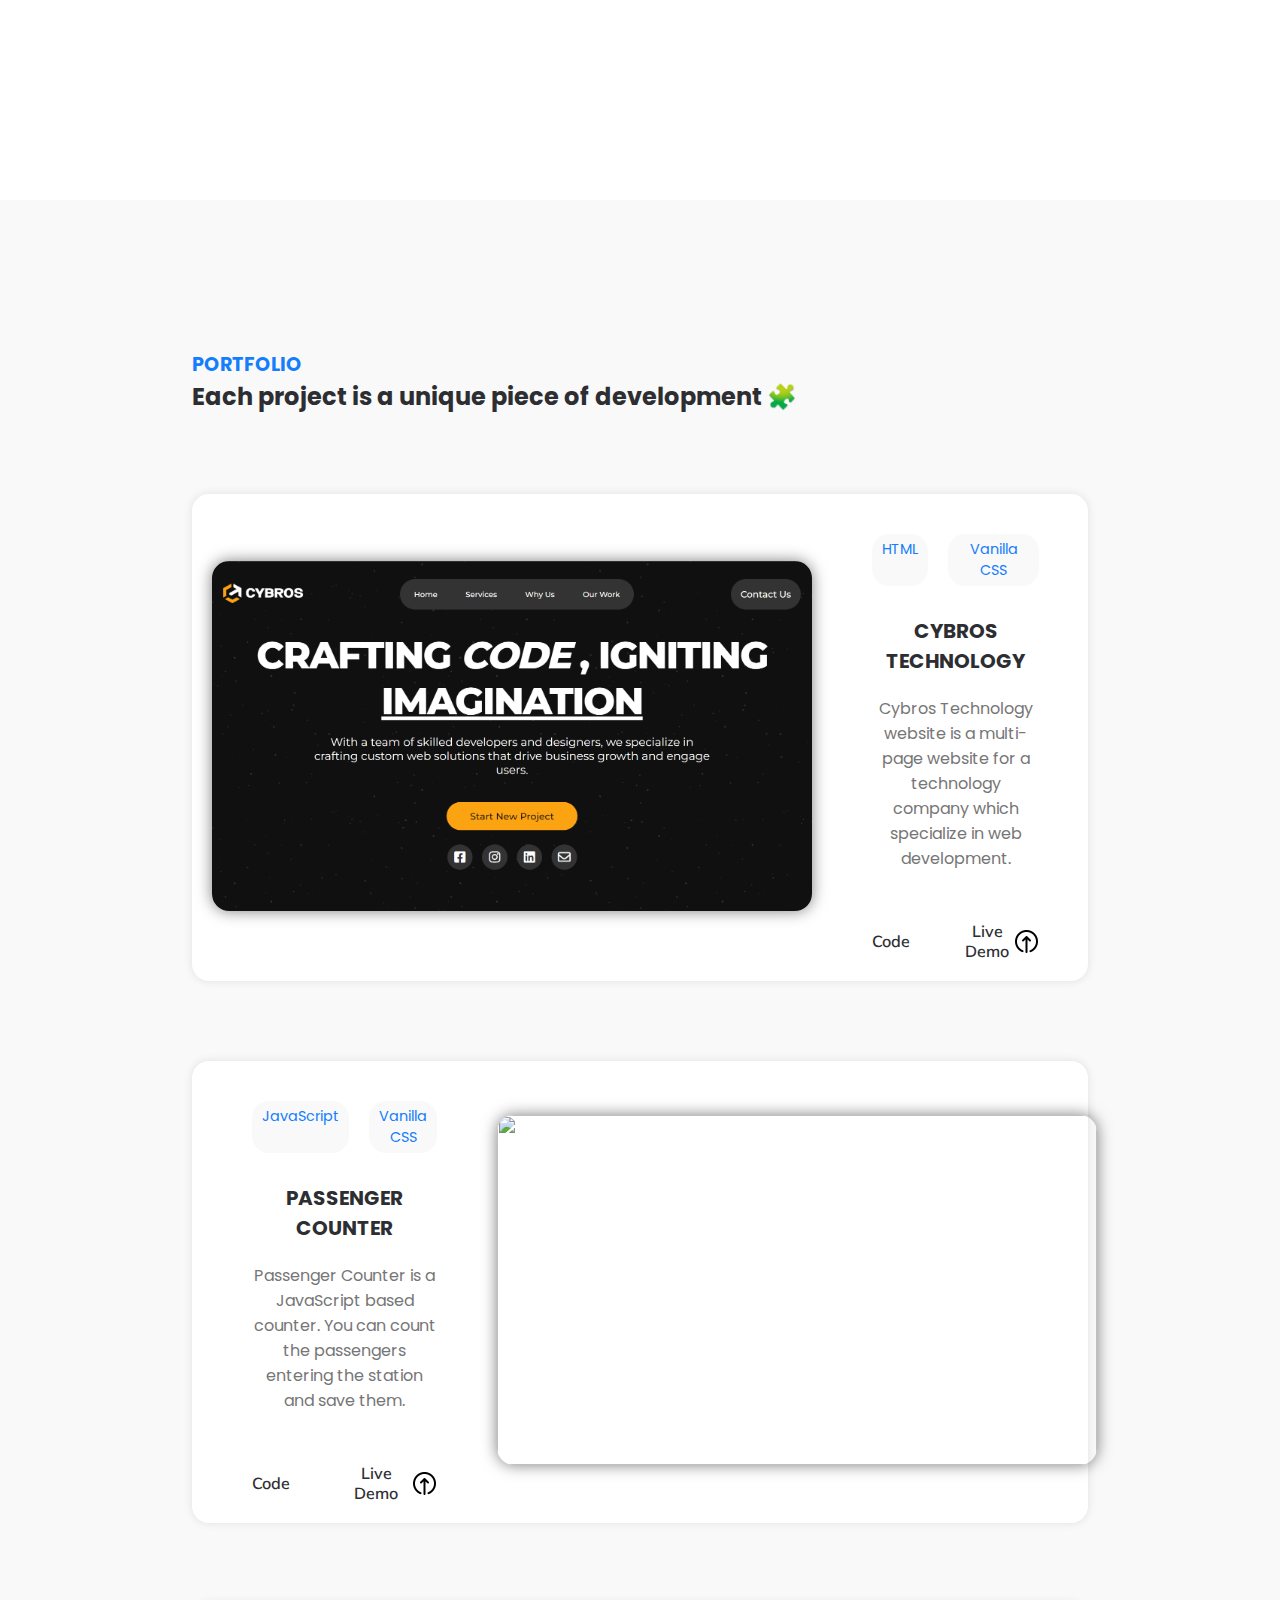
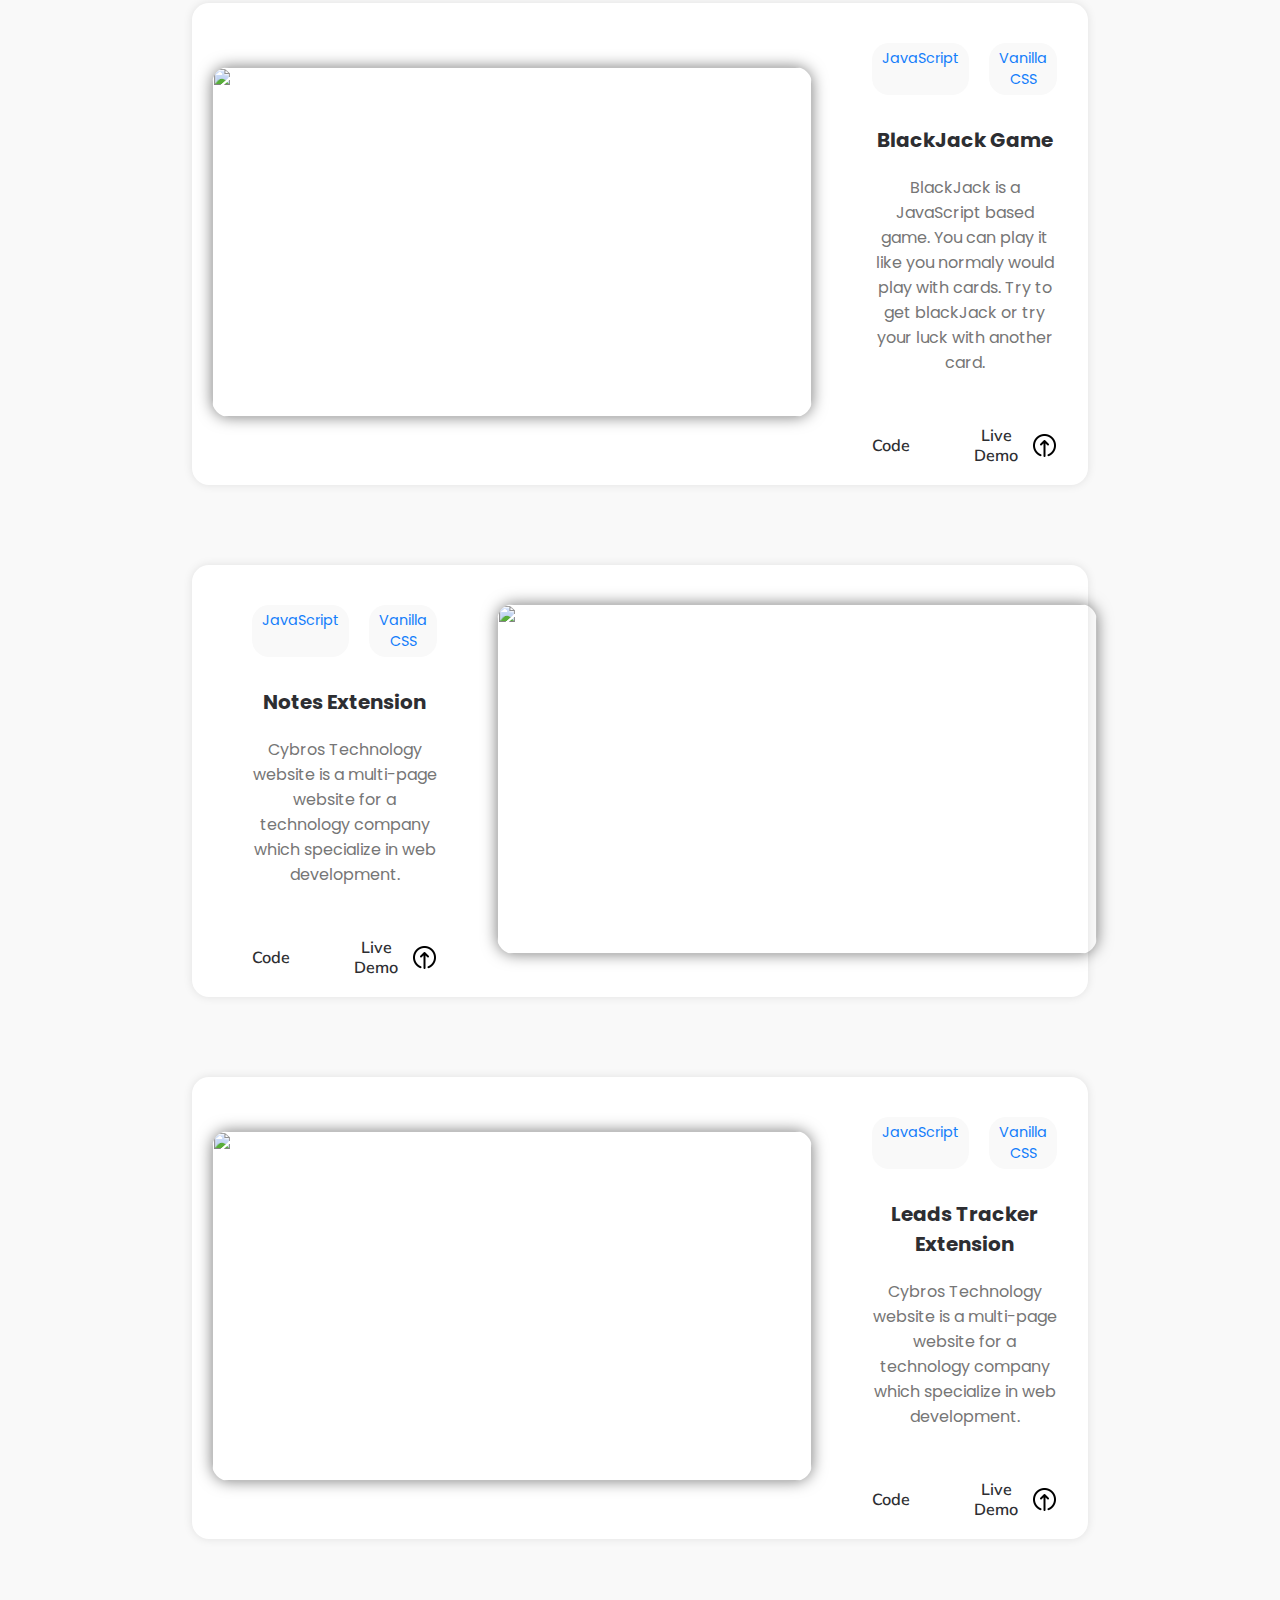
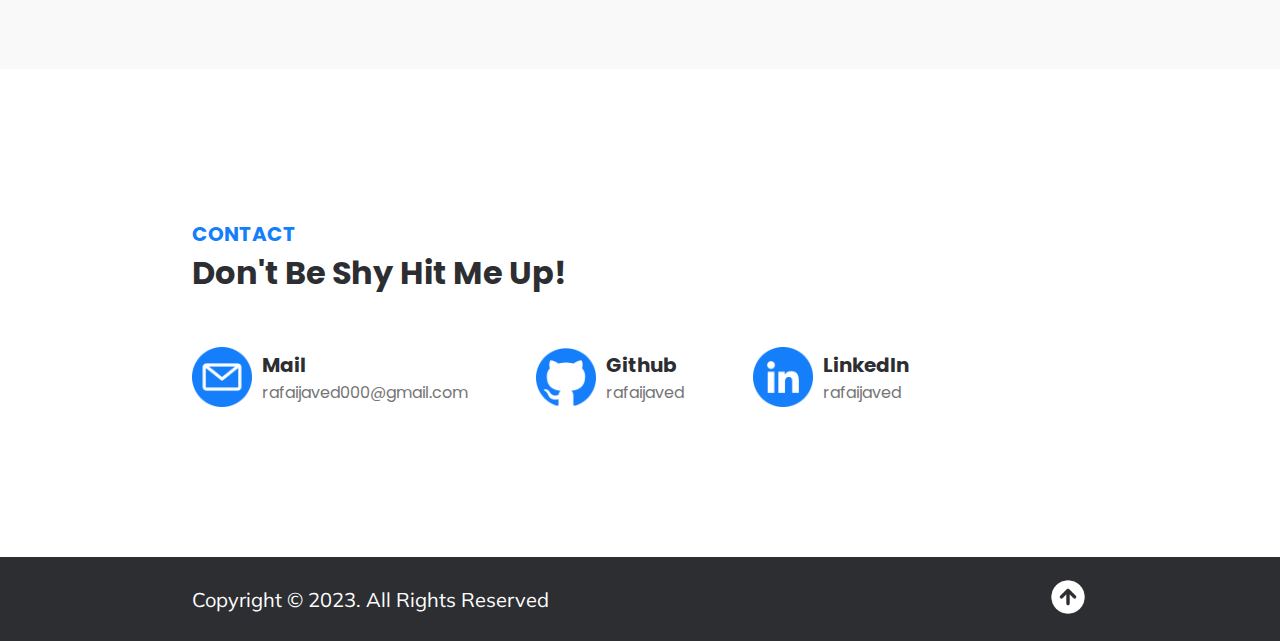
==== commit e8222627: "Update index.html" ====
--- a/5-Portfolio/index.html
+++ b/5-Portfolio/index.html
@@ -141,10 +141,62 @@
         <div class="portfolio-project">
           <div class="left-project-info">
             <div class="project-buttons">
-              <p>HTML</p>
-              <p>Vanilla CSS</p>
-            </div>
-            <h2>CYBROS TECHNOLOGY</h2>
+              <p>JavaScript</p>
+              <p>Vanilla CSS</p>
+            </div>
+            <h2>PASSENGER COUNTER</h2>
+            <p>
+              Passenger Counter is a JavaScript based counter. You can count the passengers entering the station and save them.  
+            </p>
+            <div class="project-links">
+              <a class="code-link" href=""
+                >Code <img src="./Assets/github-logo.png" width="30px" alt=""
+              /></a>
+              <a class="demo-link" href=""
+                >Live Demo <img src="./Assets/arrow.png" width="25px" alt=""
+              /></a>
+            </div>
+          </div>
+          <div class="project">
+            <img src="./Assets/Passenger-Counter.png" alt="" />
+          </div>
+        </div>
+
+        <!-------------------- PROJECT 3 -------------------->
+
+        <div class="portfolio-project">
+          <div class="project">
+            <img src="./Assets/Black-Jack-Game.png" alt="" />
+          </div>
+          <div class="right-project-info">
+            <div class="project-buttons">
+              <p>JavaScript</p>
+              <p>Vanilla CSS</p>
+            </div>
+            <h2>BlackJack Game</h2>
+            <p>
+              BlackJack is a JavaScript based game. You can play it like you normaly would play with cards. Try to get blackJack or try your luck with another card.
+            </p>
+            <div class="project-links">
+              <a class="code-link" href=""
+                >Code <img src="./Assets/github-logo.png" width="30px" alt=""
+              /></a>
+              <a class="demo-link" href=""
+                >Live Demo <img src="./Assets/arrow.png" width="25px" alt=""
+              /></a>
+            </div>
+          </div>
+        </div>
+
+        <!-------------------- PROJECT 4 -------------------->
+
+        <div class="portfolio-project">
+          <div class="left-project-info">
+            <div class="project-buttons">
+              <p>JavaScript</p>
+              <p>Vanilla CSS</p>
+            </div>
+            <h2>Notes Extension</h2>
             <p>
               Cybros Technology website is a multi-page website for a technology
               company which specialize in web development.
@@ -159,76 +211,22 @@
             </div>
           </div>
           <div class="project">
-            <img src="./Assets/Cybros.png" alt="" />
-          </div>
-        </div>
-
-        <!-------------------- PROJECT 3 -------------------->
-
-        <div class="portfolio-project">
-          <div class="project">
-            <img src="./Assets/Cybros.png" alt="" />
+            <img src="./Assets/Notes.png" alt="" />
+          </div>
+        </div>
+
+        <!-------------------- PROJECT 5 -------------------->
+
+        <div class="portfolio-project">
+          <div class="project">
+            <img src="./Assets/leads.png" alt="" />
           </div>
           <div class="right-project-info">
             <div class="project-buttons">
-              <p>HTML</p>
-              <p>Vanilla CSS</p>
-            </div>
-            <h2>CYBROS TECHNOLOGY</h2>
-            <p>
-              Cybros Technology website is a multi-page website for a technology
-              company which specialize in web development.
-            </p>
-            <div class="project-links">
-              <a class="code-link" href=""
-                >Code <img src="./Assets/github-logo.png" width="30px" alt=""
-              /></a>
-              <a class="demo-link" href=""
-                >Live Demo <img src="./Assets/arrow.png" width="25px" alt=""
-              /></a>
-            </div>
-          </div>
-        </div>
-
-        <!-------------------- PROJECT 4 -------------------->
-
-        <div class="portfolio-project">
-          <div class="left-project-info">
-            <div class="project-buttons">
-              <p>HTML</p>
-              <p>Vanilla CSS</p>
-            </div>
-            <h2>CYBROS TECHNOLOGY</h2>
-            <p>
-              Cybros Technology website is a multi-page website for a technology
-              company which specialize in web development.
-            </p>
-            <div class="project-links">
-              <a class="code-link" href=""
-                >Code <img src="./Assets/github-logo.png" width="30px" alt=""
-              /></a>
-              <a class="demo-link" href=""
-                >Live Demo <img src="./Assets/arrow.png" width="25px" alt=""
-              /></a>
-            </div>
-          </div>
-          <div class="project">
-            <img src="./Assets/Cybros.png" alt="" />
-          </div>
-        </div>
-
-        <!-------------------- PROJECT 5 -------------------->
-
-        <div class="portfolio-project">
-          <div class="project">
-            <img src="./Assets/Cybros.png" alt="" />
-          </div>
-          <div class="right-project-info">
-            <div class="project-buttons">
-              <p>HTML</p>
-              <p>Vanilla CSS</p>
-            </div>
-            <h2>CYBROS TECHNOLOGY</h2>
+              <p>JavaScript</p>
+              <p>Vanilla CSS</p>
+            </div>
+            <h2>Leads Tracker Extension</h2>
             <p>
               Cybros Technology website is a multi-page website for a technology
               company which specialize in web development.
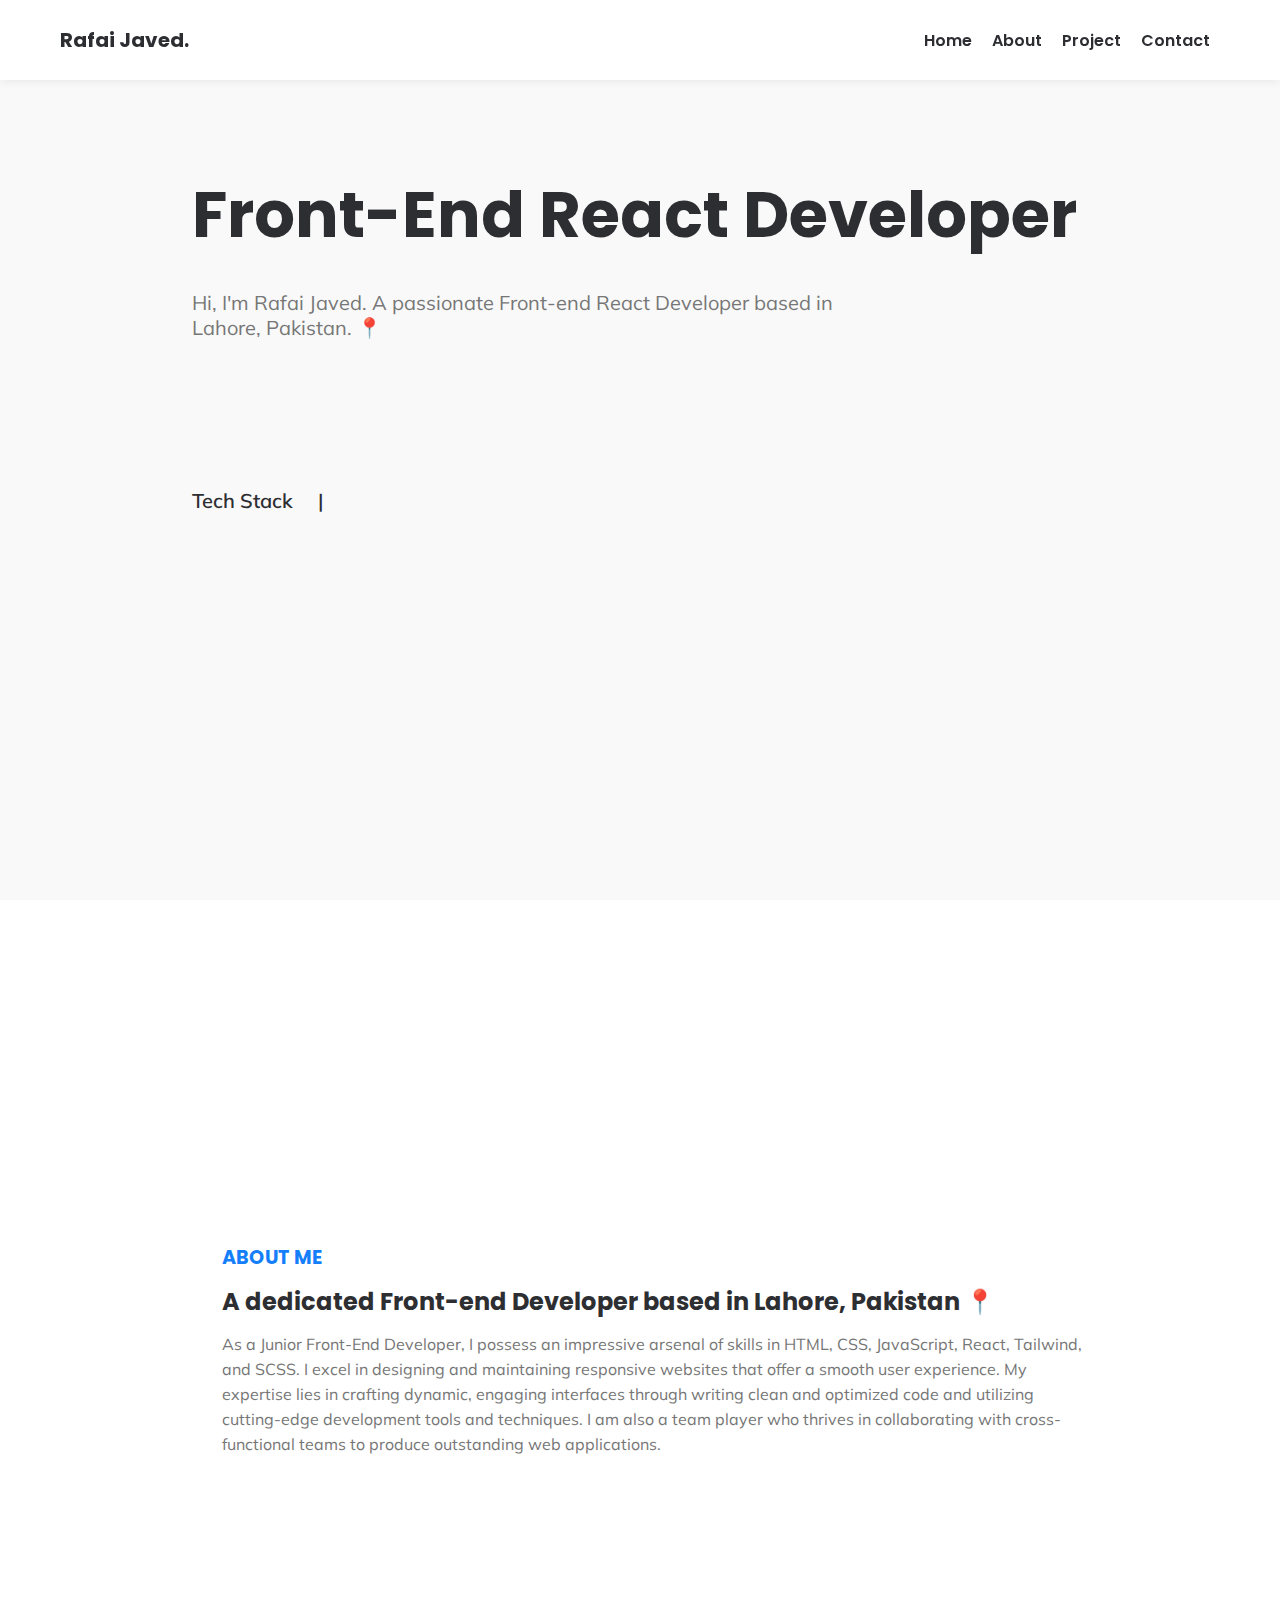
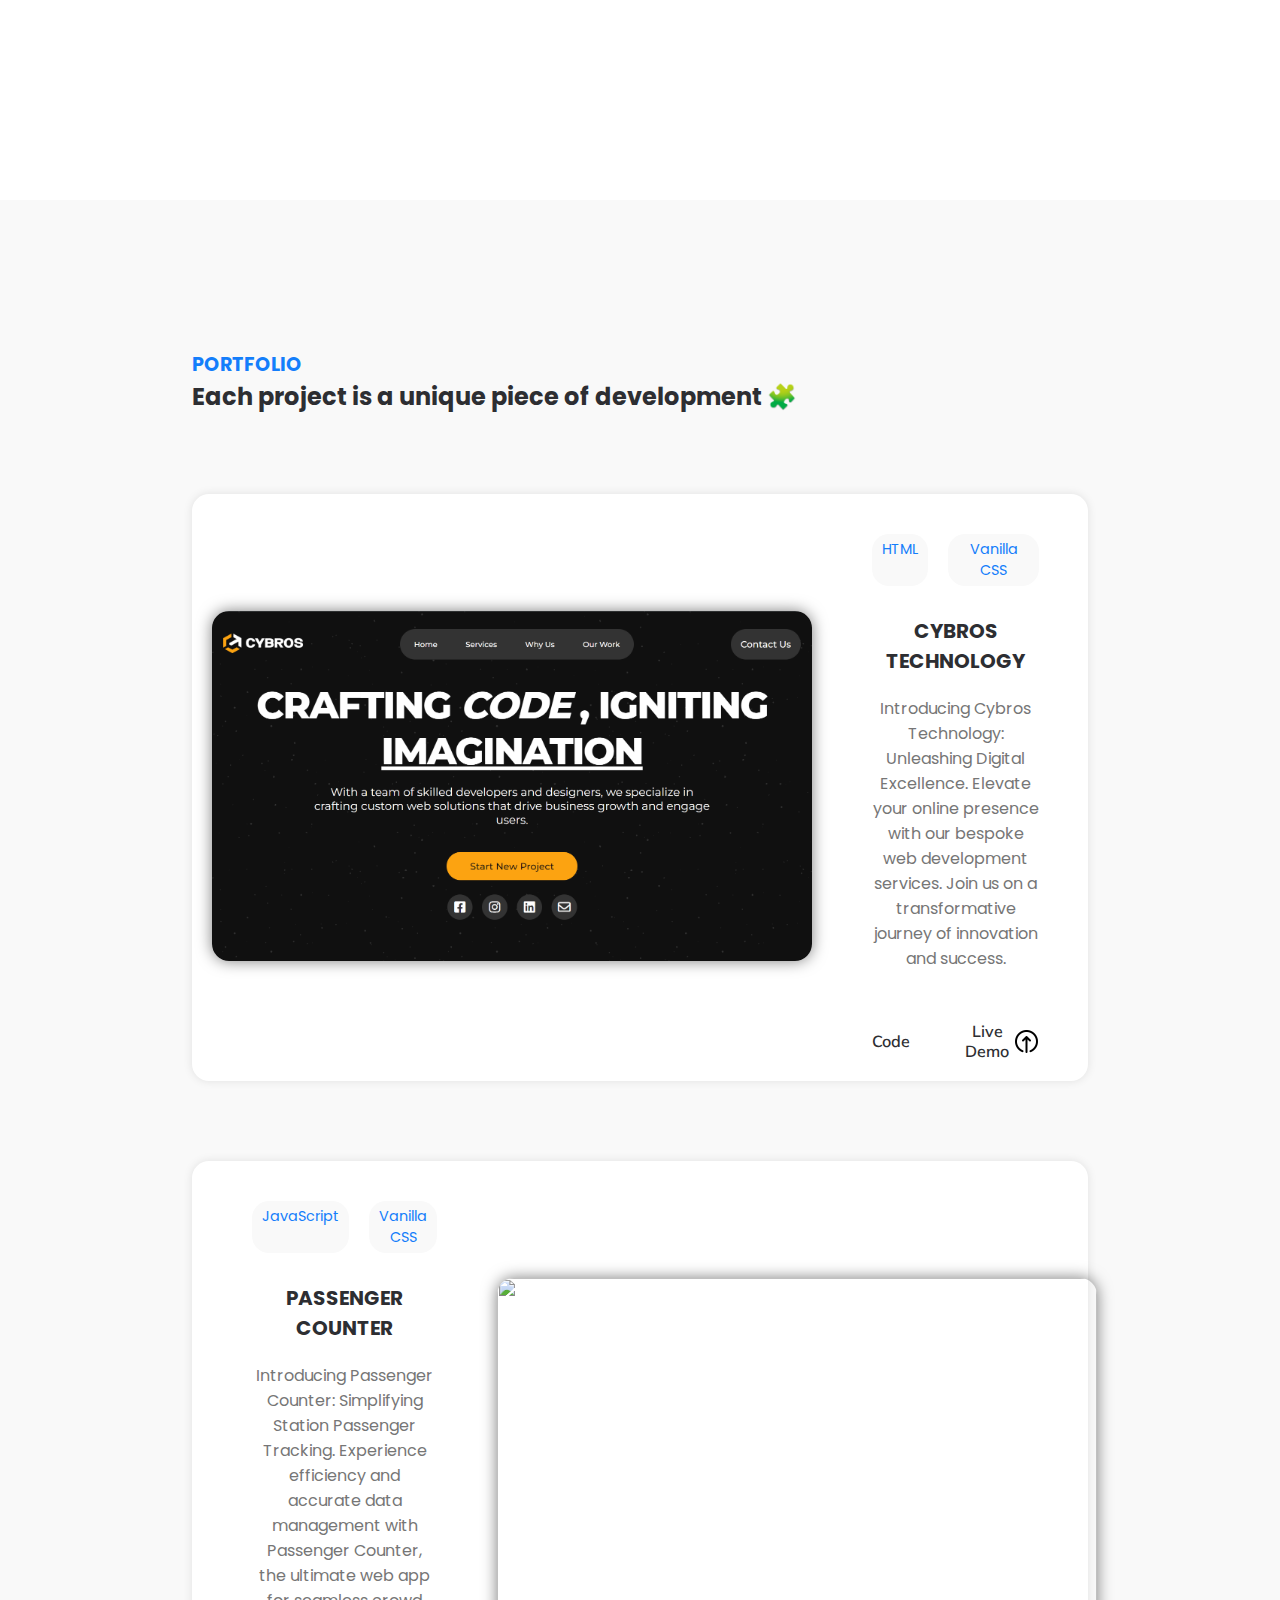
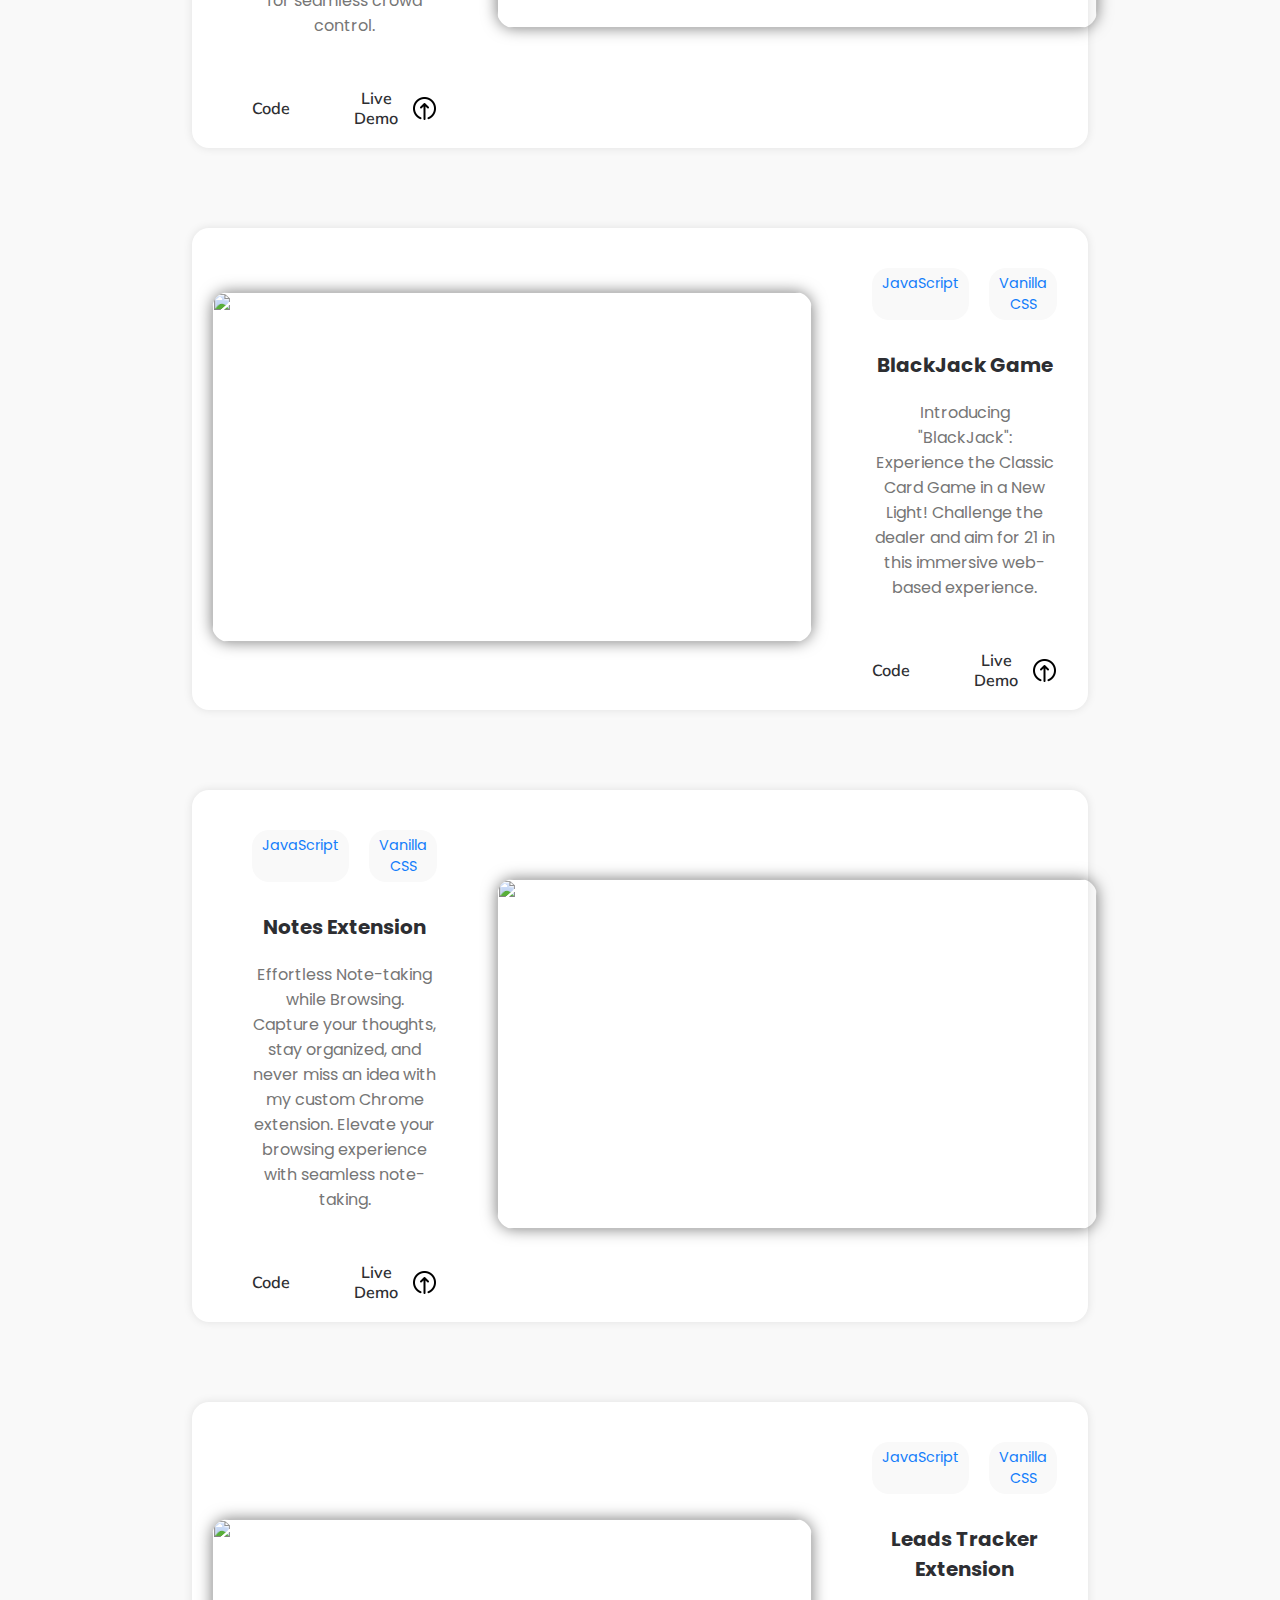
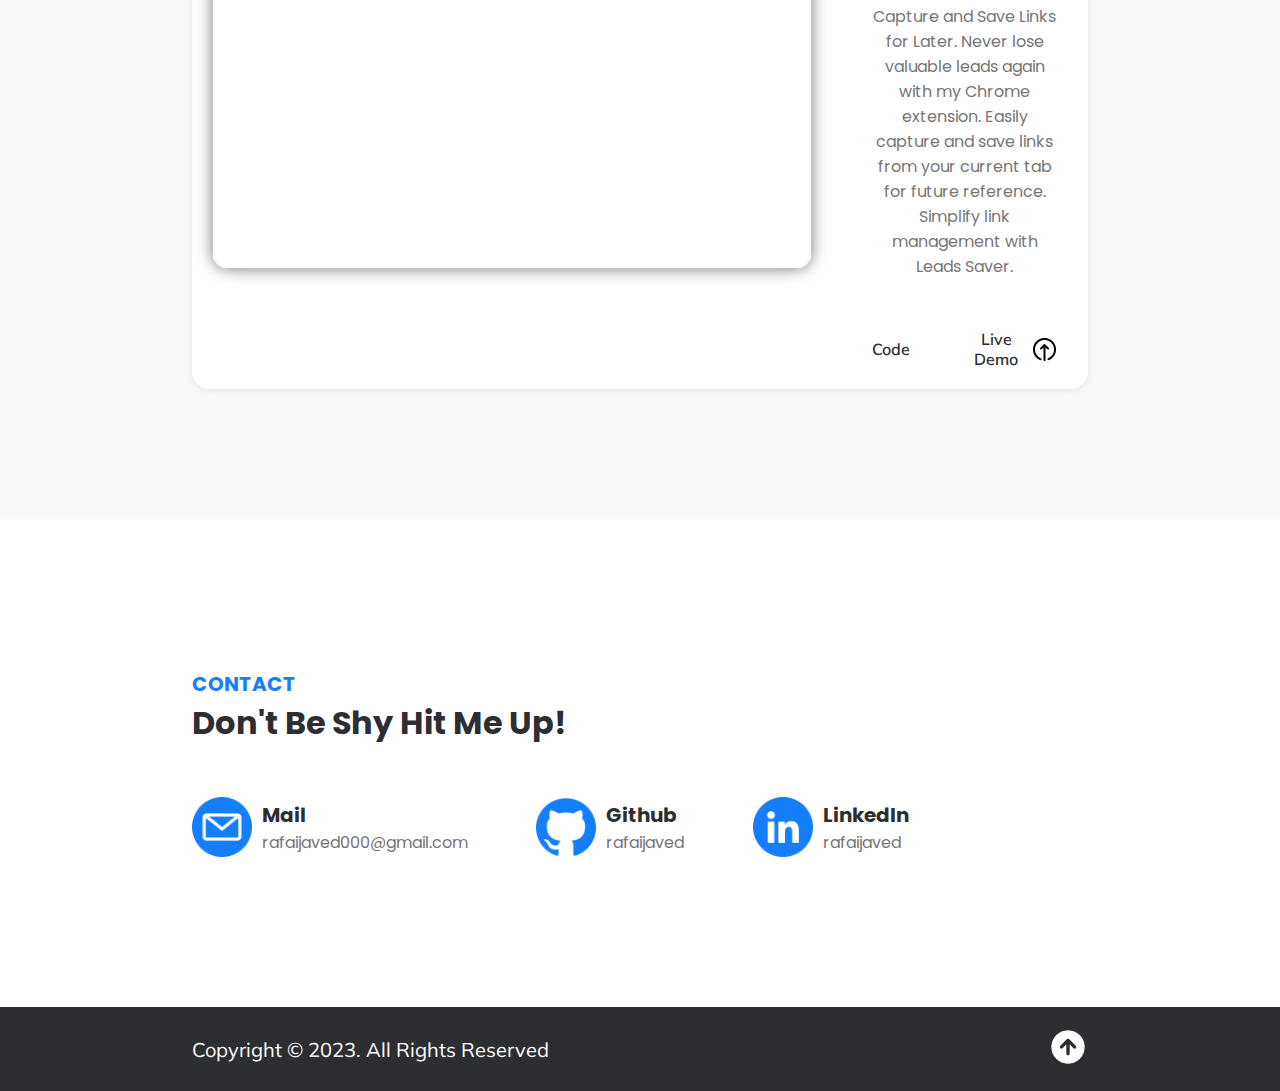
==== commit a0c36263: "Update index.html" ====
--- a/5-Portfolio/index.html
+++ b/5-Portfolio/index.html
@@ -122,11 +122,106 @@
             </div>
             <h2>CYBROS TECHNOLOGY</h2>
             <p>
-              Cybros Technology website is a multi-page website for a technology
-              company which specialize in web development.
-            </p>
-            <div class="project-links">
-              <a class="code-link" href=""
+              Introducing Cybros Technology: Unleashing Digital Excellence. Elevate your online presence with our bespoke web development services. Join us on a transformative journey of innovation and success.
+            </p>
+            <div class="project-links">
+              <a
+                class="code-link"
+                href="https://github.com/rafaijaved/cybros-tech-website"
+                target="_blank"
+                >Code <img src="./Assets/github-logo.png" width="30px" alt=""
+              /></a>
+              <a
+                class="demo-link"
+                href="https://rafaijaved.github.io/cybros-tech-website/index.html"
+                target="_blank"
+                >Live Demo <img src="./Assets/arrow.png" width="25px" alt=""
+              /></a>
+            </div>
+          </div>
+        </div>
+
+        <!-------------------- PROJECT 2 -------------------->
+
+        <div class="portfolio-project">
+          <div class="left-project-info">
+            <div class="project-buttons">
+              <p>JavaScript</p>
+              <p>Vanilla CSS</p>
+            </div>
+            <h2>PASSENGER COUNTER</h2>
+            <p>
+              Introducing Passenger Counter: Simplifying Station Passenger Tracking. Experience efficiency and accurate data management with Passenger Counter, the ultimate web app for seamless crowd control.
+            </p>
+            <div class="project-links">
+              <a
+                class="code-link"
+                href="https://github.com/rafaijaved/Scrimba-JavaScript-Course/tree/main/Passenger-Counter"
+                target="_blank"
+                >Code <img src="./Assets/github-logo.png" width="30px" alt=""
+              /></a>
+              <a
+                class="demo-link"
+                href="https://rafaijaved.github.io/Scrimba-JavaScript-Course/Passenger-Counter/index.html"
+                target="_blank"
+                >Live Demo <img src="./Assets/arrow.png" width="25px" alt=""
+              /></a>
+            </div>
+          </div>
+          <div class="project">
+            <img src="./Assets/Passenger-Counter.png" alt="" />
+          </div>
+        </div>
+
+        <!-------------------- PROJECT 3 -------------------->
+
+        <div class="portfolio-project">
+          <div class="project">
+            <img src="./Assets/Black-Jack-Game.png" alt="" />
+          </div>
+          <div class="right-project-info">
+            <div class="project-buttons">
+              <p>JavaScript</p>
+              <p>Vanilla CSS</p>
+            </div>
+            <h2>BlackJack Game</h2>
+            <p>
+              Introducing "BlackJack": Experience the Classic Card Game in a New Light! Challenge the dealer and aim for 21 in this immersive web-based experience.
+            </p>
+            <div class="project-links">
+              <a
+                class="code-link"
+                href="https://github.com/rafaijaved/Scrimba-JavaScript-Course/tree/main/Black-Jack-Game"
+                target="_blank"
+                >Code <img src="./Assets/github-logo.png" width="30px" alt=""
+              /></a>
+              <a
+                class="demo-link"
+                href="https://rafaijaved.github.io/Scrimba-JavaScript-Course/Black-Jack-Game/index.html"
+                target="_blank"
+                >Live Demo <img src="./Assets/arrow.png" width="25px" alt=""
+              /></a>
+            </div>
+          </div>
+        </div>
+
+        <!-------------------- PROJECT 4 -------------------->
+
+        <div class="portfolio-project">
+          <div class="left-project-info">
+            <div class="project-buttons">
+              <p>JavaScript</p>
+              <p>Vanilla CSS</p>
+            </div>
+            <h2>Notes Extension</h2>
+            <p>
+              Effortless Note-taking while Browsing. Capture your thoughts, stay organized, and never miss an idea with my custom Chrome extension. Elevate your browsing experience with seamless note-taking.
+            </p>
+            <div class="project-links">
+              <a
+                class="code-link"
+                href="https://github.com/rafaijaved/notes-chrome-extension"
+                target="_blank"
                 >Code <img src="./Assets/github-logo.png" width="30px" alt=""
               /></a>
               <a class="demo-link" href=""
@@ -134,105 +229,31 @@
               /></a>
             </div>
           </div>
-        </div>
-
-        <!-------------------- PROJECT 2 -------------------->
-
-        <div class="portfolio-project">
-          <div class="left-project-info">
+          <div class="project">
+            <img src="./Assets/Notes.png" alt="" />
+          </div>
+        </div>
+
+        <!-------------------- PROJECT 5 -------------------->
+
+        <div class="portfolio-project">
+          <div class="project">
+            <img src="./Assets/leads.png" alt="" />
+          </div>
+          <div class="right-project-info">
             <div class="project-buttons">
               <p>JavaScript</p>
               <p>Vanilla CSS</p>
             </div>
-            <h2>PASSENGER COUNTER</h2>
-            <p>
-              Passenger Counter is a JavaScript based counter. You can count the passengers entering the station and save them.  
-            </p>
-            <div class="project-links">
-              <a class="code-link" href=""
-                >Code <img src="./Assets/github-logo.png" width="30px" alt=""
-              /></a>
-              <a class="demo-link" href=""
-                >Live Demo <img src="./Assets/arrow.png" width="25px" alt=""
-              /></a>
-            </div>
-          </div>
-          <div class="project">
-            <img src="./Assets/Passenger-Counter.png" alt="" />
-          </div>
-        </div>
-
-        <!-------------------- PROJECT 3 -------------------->
-
-        <div class="portfolio-project">
-          <div class="project">
-            <img src="./Assets/Black-Jack-Game.png" alt="" />
-          </div>
-          <div class="right-project-info">
-            <div class="project-buttons">
-              <p>JavaScript</p>
-              <p>Vanilla CSS</p>
-            </div>
-            <h2>BlackJack Game</h2>
-            <p>
-              BlackJack is a JavaScript based game. You can play it like you normaly would play with cards. Try to get blackJack or try your luck with another card.
-            </p>
-            <div class="project-links">
-              <a class="code-link" href=""
-                >Code <img src="./Assets/github-logo.png" width="30px" alt=""
-              /></a>
-              <a class="demo-link" href=""
-                >Live Demo <img src="./Assets/arrow.png" width="25px" alt=""
-              /></a>
-            </div>
-          </div>
-        </div>
-
-        <!-------------------- PROJECT 4 -------------------->
-
-        <div class="portfolio-project">
-          <div class="left-project-info">
-            <div class="project-buttons">
-              <p>JavaScript</p>
-              <p>Vanilla CSS</p>
-            </div>
-            <h2>Notes Extension</h2>
-            <p>
-              Cybros Technology website is a multi-page website for a technology
-              company which specialize in web development.
-            </p>
-            <div class="project-links">
-              <a class="code-link" href=""
-                >Code <img src="./Assets/github-logo.png" width="30px" alt=""
-              /></a>
-              <a class="demo-link" href=""
-                >Live Demo <img src="./Assets/arrow.png" width="25px" alt=""
-              /></a>
-            </div>
-          </div>
-          <div class="project">
-            <img src="./Assets/Notes.png" alt="" />
-          </div>
-        </div>
-
-        <!-------------------- PROJECT 5 -------------------->
-
-        <div class="portfolio-project">
-          <div class="project">
-            <img src="./Assets/leads.png" alt="" />
-          </div>
-          <div class="right-project-info">
-            <div class="project-buttons">
-              <p>JavaScript</p>
-              <p>Vanilla CSS</p>
-            </div>
             <h2>Leads Tracker Extension</h2>
             <p>
-              Cybros Technology website is a multi-page website for a technology
-              company which specialize in web development.
-            </p>
-            <div class="project-links">
-              <a class="code-link" href=""
+              Capture and Save Links for Later. Never lose valuable leads again with my Chrome extension. Easily capture and save links from your current tab for future reference. Simplify link management with Leads Saver.
+            </p>
+            <div class="project-links">
+              <a
+                class="code-link"
+                href="https://github.com/rafaijaved/Scrimba-JavaScript-Course/tree/main/Chrome-Extension"
+                target="_blank"
                 >Code <img src="./Assets/github-logo.png" width="30px" alt=""
               /></a>
               <a class="demo-link" href=""
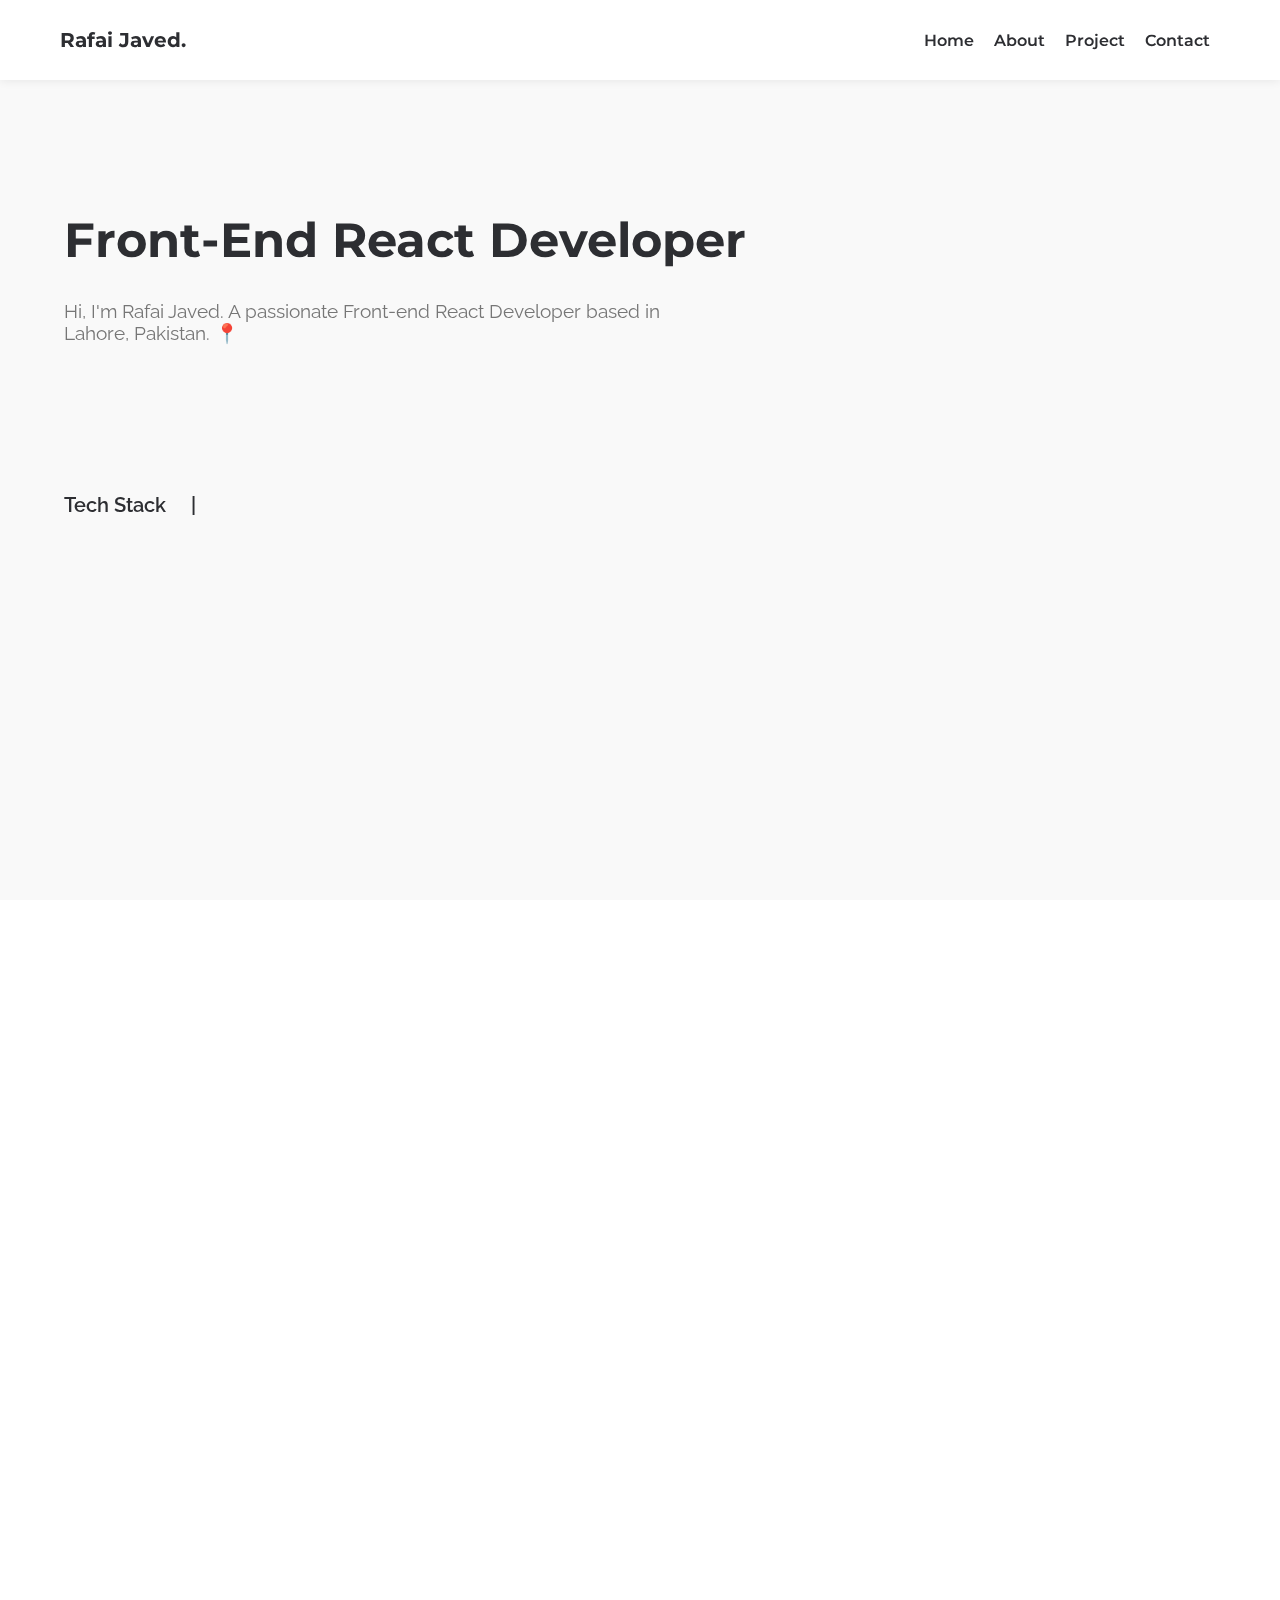
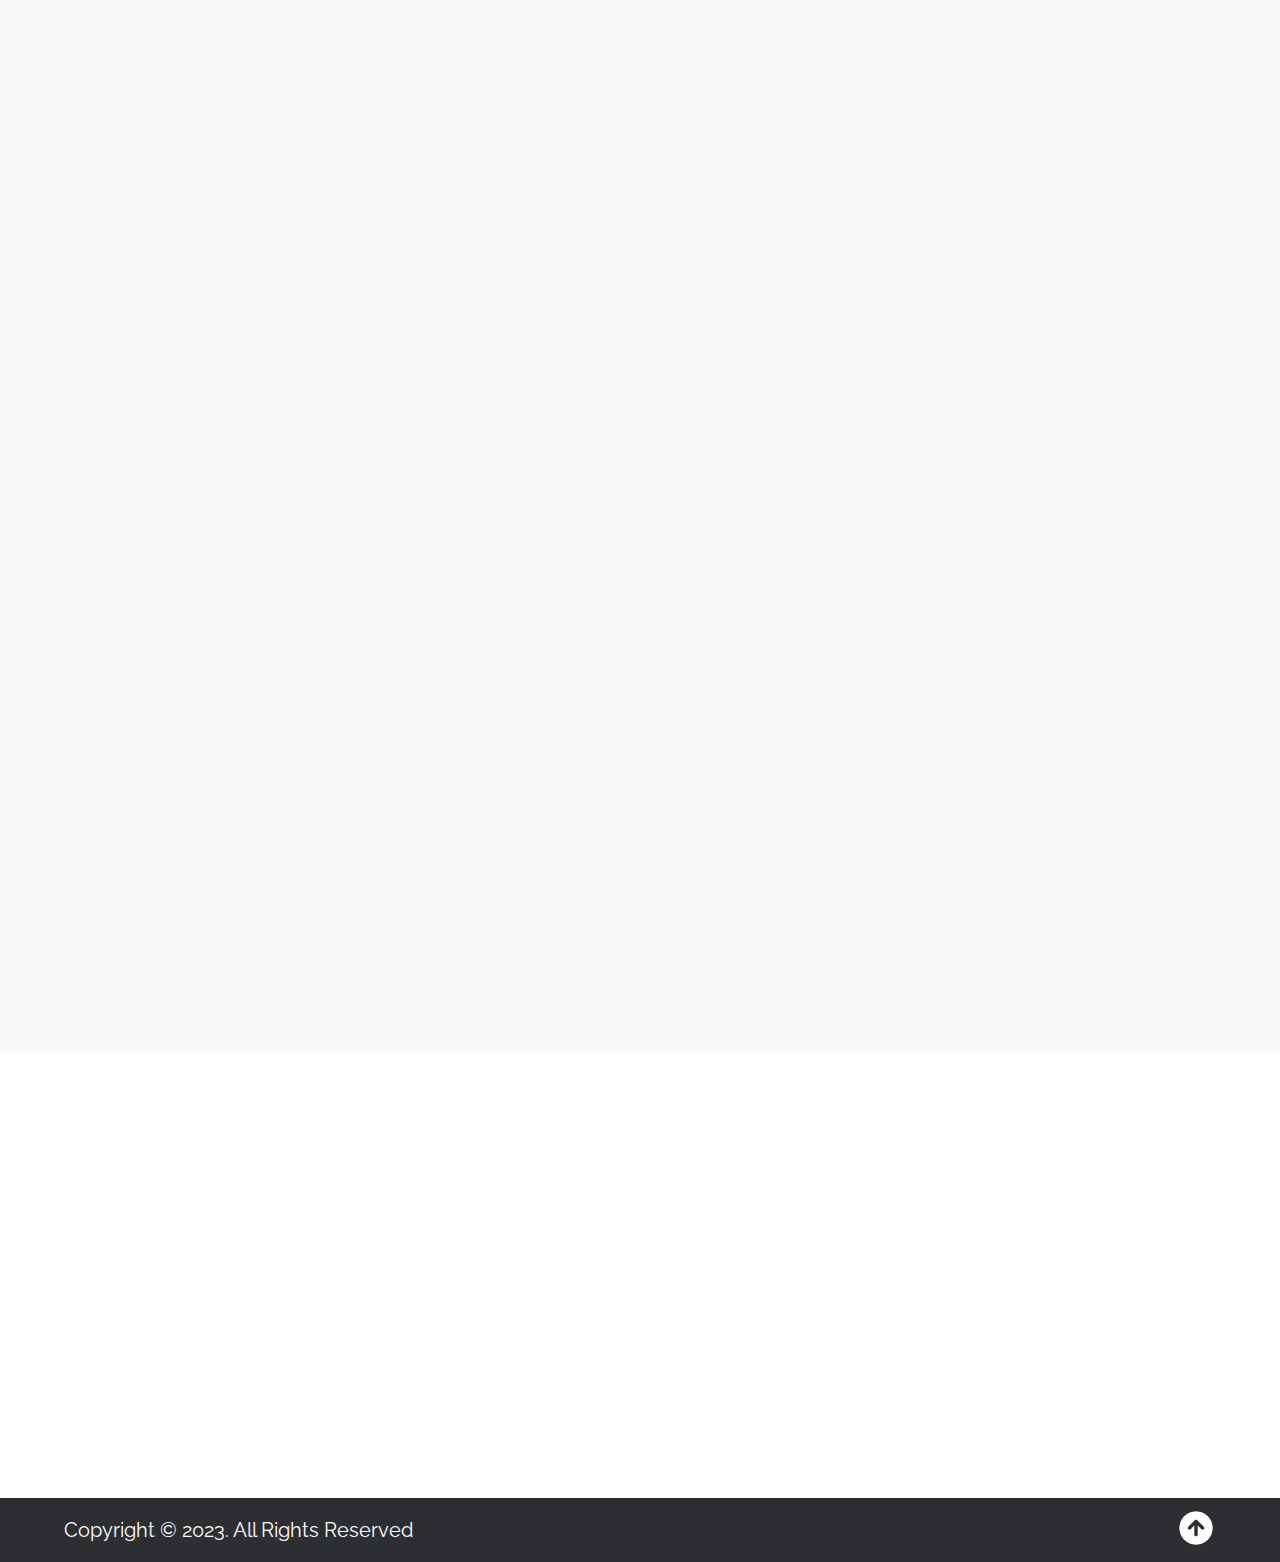
==== commit f3670e12: "update" ====
--- a/5-Portfolio/index.html
+++ b/5-Portfolio/index.html
@@ -7,14 +7,18 @@
     <title>Rafai J. | Front-End Developer</title>
     <meta name="description" content="" />
     <meta name="viewport" content="width=device-width, initial-scale=1" />
+    <link rel="stylesheet" href="https://unpkg.com/aos@next/dist/aos.css" />
     <link rel="stylesheet" href="style.css" />
   </head>
   <body>
     <!-- -------------- NAV BAR ------------------ -->
 
-    <nav class="nav-bar">
+    <nav class="nav-bar" id="navbar">
       <span class="logo"><a href="#">Rafai Javed.</a></span>
-      <ul class="nav-list">
+      <a href="#toggle" class="navbar-toggle"
+        ><i class="fa-solid fa-bars" style="color: #242424"></i
+      ></a>
+      <ul class="nav-list" id="toggle">
         <li>
           <a href="#">Home</a>
         </li>
@@ -27,20 +31,31 @@
         <li>
           <a href="#contact">Contact</a>
         </li>
+        <a href="#" class="close-toggle"
+          ><i class="fa-solid fa-xmark" style="color: #242424"></i
+        ></a>
       </ul>
     </nav>
 
     <!-- -------------- HERO SECTION ------------------ -->
 
-    <div class="container">
+    <div class="container" id="welcome-section">
       <div class="hero-section">
         <div class="hero-info-section">
-          <h1>Front-End React Developer</h1>
-          <p>
+          <h1 data-aos="fade-up" data-aos-duration="700">
+            Front-End React Developer
+          </h1>
+          <p data-aos="fade-up" data-aos-duration="700" data-aos-delay="50">
             Hi, I'm Rafai Javed. A passionate Front-end React Developer based in
             Lahore, Pakistan. 📍
           </p>
-          <div class="hero-social-logo">
+          <div
+            id="profile-link"
+            class="hero-social-logo"
+            data-aos="fade-up"
+            data-aos-duration="700"
+            data-aos-delay="100"
+          >
             <a href="https://github.com/rafaijaved" target="_blank"
               ><img class="github-logo" src="Assets/github-logo.png" alt=""
             /></a>
@@ -51,7 +66,12 @@
                 alt=""
             /></a>
           </div>
-          <div class="tech-stack">
+          <div
+            class="tech-stack"
+            data-aos="fade-up"
+            data-aos-duration="700"
+            data-aos-delay="150"
+          >
             <p>
               Tech
               Stack&nbsp;&nbsp;&nbsp;&nbsp;&nbsp;|&nbsp;&nbsp;&nbsp;&nbsp;&nbsp;
@@ -65,7 +85,12 @@
             <img src="/Assets/sass.png" alt="" />
           </div>
         </div>
-        <div class="hero-img">
+        <div
+          class="hero-img"
+          data-aos="fade-up"
+          data-aos-duration="700"
+          data-aos-delay="100"
+        >
           <img src="./Assets/avatar.png" alt="" />
         </div>
       </div>
@@ -74,21 +99,24 @@
     <!-- -------------- About SECTION ------------------ -->
 
     <div id="about" class="about-section">
-      <div class="about-video">
+      <div class="about-video" data-aos="fade-up" data-aos-duration="700">
         <lottie-player
           src="https://assets3.lottiefiles.com/packages/lf20_9e8yoqkm.json"
           mode="bounce"
           background="transparent"
           speed="1"
-          style="width: 500px; height: 500px"
           loop
           autoplay
         ></lottie-player>
       </div>
       <div class="about-info">
-        <h2>ABOUT ME</h2>
-        <h3>A dedicated Front-end Developer based in Lahore, Pakistan 📍</h3>
-        <p>
+        <h2 data-aos="fade-up" data-aos-duration="700" data-aos-delay="30">
+          ABOUT ME
+        </h2>
+        <h3 data-aos="fade-up" data-aos-duration="700" data-aos-delay="70">
+          A dedicated Front-end Developer based in Lahore, Pakistan 📍
+        </h3>
+        <p data-aos="fade-up" data-aos-duration="700" data-aos-delay="100">
           As a Junior Front-End Developer, I possess an impressive arsenal of
           skills in HTML, CSS, JavaScript, React, Tailwind, and SCSS. I excel in
           designing and maintaining responsive websites that offer a smooth user
@@ -104,14 +132,21 @@
     <!-- -------------- PORTFOLIO SECTION ------------------ -->
 
     <div id="portfolio" class="portfolio-section">
-      <div class="portfolio-container">
-        <div class="portfolio-heading">
-          <h2>PORTFOLIO</h2>
-          <h3>Each project is a unique piece of development 🧩</h3>
+      <div id="projects" class="portfolio-container">
+        <div class="portfolio-heading project-title">
+          <h2 data-aos="fade-up" data-aos-duration="700">PORTFOLIO</h2>
+          <h3 data-aos="fade-up" data-aos-duration="700" data-aos-delay="30">
+            Each project is a unique piece of development 🧩
+          </h3>
         </div>
 
         <!-- ------------------ PROJECT 1 ------------------ -->
-        <div class="portfolio-project">
+        <div
+          class="portfolio-project"
+          data-aos="fade-up"
+          data-aos-duration="700"
+          data-aos-delay="70"
+        >
           <div class="project">
             <img src="./Assets/Cybros.png" alt="" />
           </div>
@@ -122,7 +157,10 @@
             </div>
             <h2>CYBROS TECHNOLOGY</h2>
             <p>
-              Introducing Cybros Technology: Unleashing Digital Excellence. Elevate your online presence with our bespoke web development services. Join us on a transformative journey of innovation and success.
+              Introducing Cybros Technology: Unleashing Digital Excellence.
+              Elevate your online presence with our bespoke web development
+              services. Join us on a transformative journey of innovation and
+              success.
             </p>
             <div class="project-links">
               <a
@@ -143,7 +181,11 @@
 
         <!-------------------- PROJECT 2 -------------------->
 
-        <div class="portfolio-project">
+        <div
+          class="portfolio-project flex-colum-section"
+          data-aos="fade-up"
+          data-aos-duration="700"
+        >
           <div class="left-project-info">
             <div class="project-buttons">
               <p>JavaScript</p>
@@ -151,7 +193,10 @@
             </div>
             <h2>PASSENGER COUNTER</h2>
             <p>
-              Introducing Passenger Counter: Simplifying Station Passenger Tracking. Experience efficiency and accurate data management with Passenger Counter, the ultimate web app for seamless crowd control.
+              Introducing Passenger Counter: Simplifying Station Passenger
+              Tracking. Experience efficiency and accurate data management with
+              Passenger Counter, the ultimate web app for seamless crowd
+              control.
             </p>
             <div class="project-links">
               <a
@@ -175,7 +220,11 @@
 
         <!-------------------- PROJECT 3 -------------------->
 
-        <div class="portfolio-project">
+        <div
+          class="portfolio-project"
+          data-aos="fade-up"
+          data-aos-duration="700"
+        >
           <div class="project">
             <img src="./Assets/Black-Jack-Game.png" alt="" />
           </div>
@@ -186,7 +235,9 @@
             </div>
             <h2>BlackJack Game</h2>
             <p>
-              Introducing "BlackJack": Experience the Classic Card Game in a New Light! Challenge the dealer and aim for 21 in this immersive web-based experience.
+              Introducing "BlackJack": Experience the Classic Card Game in a New
+              Light! Challenge the dealer and aim for 21 in this immersive
+              web-based experience.
             </p>
             <div class="project-links">
               <a
@@ -207,7 +258,11 @@
 
         <!-------------------- PROJECT 4 -------------------->
 
-        <div class="portfolio-project">
+        <div
+          class="portfolio-project flex-colum-section"
+          data-aos="fade-up"
+          data-aos-duration="700"
+        >
           <div class="left-project-info">
             <div class="project-buttons">
               <p>JavaScript</p>
@@ -215,7 +270,9 @@
             </div>
             <h2>Notes Extension</h2>
             <p>
-              Effortless Note-taking while Browsing. Capture your thoughts, stay organized, and never miss an idea with my custom Chrome extension. Elevate your browsing experience with seamless note-taking.
+              Effortless Note-taking while Browsing. Capture your thoughts, stay
+              organized, and never miss an idea with my custom Chrome extension.
+              Elevate your browsing experience with seamless note-taking.
             </p>
             <div class="project-links">
               <a
@@ -224,7 +281,10 @@
                 target="_blank"
                 >Code <img src="./Assets/github-logo.png" width="30px" alt=""
               /></a>
-              <a class="demo-link" href=""
+              <a
+                class="demo-link"
+                href="https://rafaijaved.github.io/notes-chrome-extension/index.html"
+                target="_blank"
                 >Live Demo <img src="./Assets/arrow.png" width="25px" alt=""
               /></a>
             </div>
@@ -236,7 +296,11 @@
 
         <!-------------------- PROJECT 5 -------------------->
 
-        <div class="portfolio-project">
+        <div
+          class="portfolio-project"
+          data-aos="fade-up"
+          data-aos-duration="700"
+        >
           <div class="project">
             <img src="./Assets/leads.png" alt="" />
           </div>
@@ -247,7 +311,10 @@
             </div>
             <h2>Leads Tracker Extension</h2>
             <p>
-              Capture and Save Links for Later. Never lose valuable leads again with my Chrome extension. Easily capture and save links from your current tab for future reference. Simplify link management with Leads Saver.
+              Capture and Save Links for Later. Never lose valuable leads again
+              with my Chrome extension. Easily capture and save links from your
+              current tab for future reference. Simplify link management with
+              Leads Saver.
             </p>
             <div class="project-links">
               <a
@@ -256,7 +323,10 @@
                 target="_blank"
                 >Code <img src="./Assets/github-logo.png" width="30px" alt=""
               /></a>
-              <a class="demo-link" href=""
+              <a
+                class="demo-link"
+                href="https://rafaijaved.github.io/Scrimba-JavaScript-Course/Chrome-Extension/index.html"
+                target="_blank"
                 >Live Demo <img src="./Assets/arrow.png" width="25px" alt=""
               /></a>
             </div>
@@ -269,11 +339,18 @@
 
     <div id="contact" class="contact-section">
       <div class="contact-heading">
-        <h2>CONTACT</h2>
-        <h3>Don't Be Shy Hit Me Up!</h3>
+        <h2 data-aos="fade-up" data-aos-duration="700">CONTACT</h2>
+        <h3 data-aos="fade-up" data-aos-duration="700" data-aos-delay="30">
+          Don't Be Shy Hit Me Up!
+        </h3>
       </div>
       <div class="contact-links">
-        <div class="links">
+        <div
+          class="links"
+          data-aos="fade-up"
+          data-aos-duration="700"
+          data-aos-delay="50"
+        >
           <img src="./Assets/email.png" alt="" />
           <div class="links-info">
             <h4>Mail</h4>
@@ -281,7 +358,12 @@
           </div>
         </div>
 
-        <div class="links">
+        <div
+          class="links"
+          data-aos="fade-up"
+          data-aos-duration="700"
+          data-aos-delay="50"
+        >
           <img src="./Assets/github.png" alt="" />
           <div class="links-info">
             <h4>Github</h4>
@@ -291,7 +373,12 @@
           </div>
         </div>
 
-        <div class="links">
+        <div
+          class="links"
+          data-aos="fade-up"
+          data-aos-duration="700"
+          data-aos-delay="50"
+        >
           <img src="./Assets/linkedin.png" alt="" />
           <div class="links-info">
             <h4>LinkedIn</h4>
@@ -313,5 +400,13 @@
     </div>
 
     <script src="https://unpkg.com/@lottiefiles/lottie-player@latest/dist/lottie-player.js"></script>
+    <script
+      src="https://kit.fontawesome.com/00d48fb111.js"
+      crossorigin="anonymous"
+    ></script>
+    <script src="https://unpkg.com/aos@next/dist/aos.js"></script>
+    <script>
+      AOS.init();
+    </script>
   </body>
 </html>
--- a/5-Portfolio/style.css
+++ b/5-Portfolio/style.css
@@ -1,4 +1,6 @@
-@import url("https://fonts.googleapis.com/css2?family=Mulish:wght@500&family=Poppins:wght@500;600;700&display=swap");
+@import url("https://fonts.googleapis.com/css2?family=Montserrat:wght@400;500;600;700&family=Raleway:wght@400;600&display=swap");
+
+/* < ---------------- > GENERAL STYLING < ---------------- >  */
 
 * {
   box-sizing: border-box;
@@ -25,11 +27,11 @@
   text-decoration: none;
 }
 
-/*---------- VARIABLES ----------*/
+/* < ---------------- > VARIABLES < ---------------- >  */
 
 :root {
-  --poppins: "Poppins", sans-serif;
-  --mulish: "Mulish", sans-serif;
+  --montserrat: "Montserrat", sans-serif;
+  --raleway: "Raleway", sans-serif;
 
   --size-25: 0.7rem;
   --size-50: 0.9rem;
@@ -52,12 +54,19 @@
   --bg-color: #f9f9f9;
 }
 
+/* < ---------------- > NAV BAR < ---------------- >  */
+
+.navbar-toggle,
+.close-toggle {
+  display: none;
+}
+
 .nav-bar {
   position: fixed;
   display: flex;
   justify-content: space-between;
   align-items: center;
-  font-family: var(--poppins);
+  font-family: var(--montserrat);
   padding-inline: 60px;
   height: var(--size-400);
   width: 100%;
@@ -93,10 +102,13 @@
   color: var(--accent-color);
 }
 
+/* < ---------------- > HERO SECTION < ---------------- >  */
+
 .container {
   background-color: var(--bg-color);
   padding-top: var(--size-400);
   height: 100vh;
+  width: 100%;
 }
 
 .hero-section {
@@ -108,16 +120,20 @@
   padding-top: 100px;
 }
 
+.hero-info-section {
+  margin-top: 30px;
+}
+
 .hero-info-section h1 {
-  font-family: var(--poppins);
+  font-family: var(--montserrat);
   color: var(--main-color);
   font-size: var(--size-375);
-  line-height: 70px;
-  margin-bottom: 40px;
+  line-height: 60px;
+  margin-bottom: 30px;
 }
 
 .hero-info-section > p {
-  font-family: var(--mulish);
+  font-family: var(--raleway);
   color: var(--secondary-color);
   font-size: var(--size-200);
   width: 80%;
@@ -138,7 +154,7 @@
 }
 
 .hero-social-logo img {
-  width: 3.5rem;
+  width: 3rem;
   margin-inline: 2px;
 }
 
@@ -157,7 +173,7 @@
 }
 
 .tech-stack p {
-  font-family: var(--mulish);
+  font-family: var(--raleway);
   color: var(--main-color);
   font-weight: 600;
   font-size: var(--size-200);
@@ -167,6 +183,8 @@
   width: 3rem;
   margin-inline: 10px;
 }
+
+/* < ---------------- > ABOUT SECTION < ---------------- >  */
 
 .about-section {
   display: flex;
@@ -178,26 +196,36 @@
   gap: 30px;
 }
 
+.about-video {
+  z-index: -5;
+}
+
+lottie-player {
+  width: 500px;
+}
+
 .about-info h2 {
   color: var(--accent-color);
-  font-family: var(--poppins);
+  font-family: var(--montserrat);
   font-size: var(--size-150);
 }
 
 .about-info h3 {
   color: var(--main-color);
-  font-family: var(--poppins);
+  font-family: var(--montserrat);
   font-size: var(--size-300);
   line-height: 30px;
   margin-block: 15px;
 }
 
 .about-info p {
-  font-family: var(--mulish);
+  font-family: var(--raleway);
   color: var(--secondary-color);
   font-size: var(--size-100);
   line-height: 25px;
 }
+
+/* < ---------------- > PORTFOLIO SECTION < ---------------- >  */
 
 .portfolio-section {
   width: 100%;
@@ -212,13 +240,13 @@
 
 .portfolio-heading h2 {
   color: var(--accent-color);
-  font-family: var(--poppins);
+  font-family: var(--montserrat);
   font-size: var(--size-150);
 }
 
 .portfolio-heading h3 {
   color: var(--main-color);
-  font-family: var(--poppins);
+  font-family: var(--montserrat);
   font-size: var(--size-300);
 }
 
@@ -243,7 +271,7 @@
   width: 600px;
   height: 350px;
   object-fit: cover;
-  box-shadow: 0px 0px 15px rgba(0, 0, 0, 0.5);
+  box-shadow: 0px 0px 15px rgba(0, 0, 0, 0.3);
   border-radius: 17px;
   -webkit-border-radius: 17px;
   -moz-border-radius: 17px;
@@ -267,14 +295,14 @@
 
 .right-project-info h2,
 .left-project-info h2 {
-  font-family: var(--poppins);
+  font-family: var(--montserrat);
   color: var(--main-color);
   font-size: var(--size-200);
 }
 
 .right-project-info p,
 .left-project-info p {
-  font-family: var(--poppins);
+  font-family: var(--montserrat);
   color: var(--secondary-color);
   font-size: var(--size-100);
   margin-top: 20px;
@@ -289,7 +317,7 @@
 
 .project-buttons p {
   color: var(--accent-color);
-  font-family: var(--poppins);
+  font-family: var(--montserrat);
   background-color: var(--bg-color);
   font-size: var(--size-50);
   padding: 5px 10px;
@@ -316,7 +344,7 @@
 }
 
 .project-links a {
-  font-family: var(--mulish);
+  font-family: var(--raleway);
   color: var(--main-color);
   font-weight: 600;
   font-size: var(--size-100);
@@ -334,6 +362,8 @@
 .demo-link:hover img {
   content: url(./Assets/arrow-hover.png);
 }
+
+/* < ---------------- > CONTACT SECTION < ---------------- >  */
 
 .contact-section {
   width: 70%;
@@ -343,13 +373,13 @@
 
 .contact-heading h2 {
   color: var(--accent-color);
-  font-family: var(--poppins);
+  font-family: var(--montserrat);
   font-size: var(--size-200);
 }
 
 .contact-heading h3 {
   color: var(--main-color);
-  font-family: var(--poppins);
+  font-family: var(--montserrat);
   font-size: var(--size-325);
 }
 
@@ -371,13 +401,13 @@
 }
 
 .links-info h4 {
-  font-family: var(--poppins);
+  font-family: var(--montserrat);
   color: var(--main-color);
   font-size: var(--size-200);
 }
 
 .links-info p {
-  font-family: var(--poppins);
+  font-family: var(--montserrat);
   color: var(--secondary-color);
   transition: ease 300ms;
   -webkit-transition: ease 300ms;
@@ -405,7 +435,7 @@
 }
 
 .footer p {
-  font-family: var(--mulish);
+  font-family: var(--raleway);
   color: #ffffff;
   font-size: var(--size-200);
 }
@@ -417,3 +447,526 @@
 .footer img:hover {
   content: url(./Assets/up-arrow-hover.png);
 }
+
+/* < ---------------- > LAPTOP SMALL < ---------------- >  */
+
+@media screen and (min-width: 1024px) and (max-width: 1439px) {
+  /* < ---------------- > hero section < ---------------- >  */
+
+  .hero-section {
+    width: 90%;
+  }
+
+  .hero-info-section h1 {
+    font-size: var(--size-350);
+  }
+
+  .hero-info-section > p {
+    font-size: var(--size-150);
+  }
+
+  .hero-img img {
+    width: 18rem;
+  }
+
+  .hero-social-logo img {
+    width: 2.5rem;
+  }
+
+  /* < ---------------- > about section < ---------------- >  */
+
+  .about-section {
+    width: 90%;
+    gap: 10px;
+  }
+
+  lottie-player {
+    width: 400px;
+  }
+
+  .about-info h2 {
+    font-size: var(--size-100);
+  }
+
+  .about-info h3 {
+    font-variant: var(--size-200);
+  }
+
+  /* < ---------------- > portfolio section < ---------------- >  */
+
+  .portfolio-container {
+    width: 90%;
+  }
+
+  .project img {
+    width: 500px;
+    height: 300px;
+  }
+
+  .right-project-info p,
+  .left-project-info p {
+    font-size: var(--size-50);
+  }
+
+  .project-links {
+    margin-top: 20px;
+  }
+
+  /* < ---------------- > contact section < ---------------- >  */
+
+  .contact-section {
+    width: 90%;
+  }
+
+  .contact-heading h2 {
+    font-size: var(--size-150);
+  }
+
+  .contact-heading h3 {
+    font-size: var(--size-300);
+  }
+
+  .links img {
+    width: 40px;
+  }
+
+  .links-info h4 {
+    font-size: var(--size-150);
+  }
+
+  .links-info p {
+    font-size: var(--size-50);
+  }
+
+  .footer {
+    width: 90%;
+    padding-block: 10px;
+  }
+}
+
+/* < ---------------- > TABLET SCREENS < ---------------- > */
+
+@media screen and (min-width: 768px) and (max-width: 1023px) {
+  /* < ---------------- > hero section < ---------------- >  */
+
+  .container {
+    height: auto;
+    padding-block: 120px;
+  }
+
+  .hero-section {
+    width: 90%;
+    flex-direction: column-reverse;
+    justify-content: center;
+    align-items: center;
+  }
+
+  .hero-info-section h1 {
+    font-size: var(--size-350);
+    width: 70%;
+    text-align: center;
+    margin-inline: auto;
+    margin-bottom: 10px;
+  }
+
+  .hero-info-section > p {
+    font-size: var(--size-150);
+    text-align: center;
+    margin-inline: auto;
+  }
+
+  .hero-img img {
+    width: 20rem;
+  }
+
+  .hero-social-logo {
+    justify-content: center;
+  }
+
+  .hero-social-logo img {
+    width: 2.5rem;
+  }
+
+  .tech-stack {
+    margin-top: 50px;
+    justify-content: center;
+  }
+
+  /* < ---------------- > about section < ---------------- >  */
+
+  .about-section {
+    flex-direction: column;
+    width: 90%;
+    gap: 10px;
+    padding-block: 50px;
+    height: auto;
+  }
+
+  lottie-player {
+    width: 300px;
+  }
+
+  .about-info {
+    width: 80%;
+  }
+
+  .about-info h2 {
+    font-size: var(--size-100);
+    text-align: center;
+    margin-inline: auto;
+  }
+
+  .about-info h3 {
+    font-variant: var(--size-200);
+    text-align: center;
+    margin-inline: auto;
+    width: 80%;
+  }
+
+  .about-info p {
+    font-size: var(--size-100);
+    text-align: center;
+    margin-inline: auto;
+  }
+
+  /* < ---------------- > portfolio section < ---------------- >  */
+
+  .portfolio-container {
+    width: 80%;
+  }
+
+  .project img {
+    width: 100%;
+    height: 300px;
+  }
+
+  .right-project-info p,
+  .left-project-info p {
+    font-size: var(--size-50);
+  }
+
+  .right-project-info,
+  .left-project-info {
+    margin: 0;
+  }
+
+  .project-links {
+    margin-top: 20px;
+  }
+
+  .portfolio-project {
+    flex-direction: column;
+    margin-block: 40px;
+    justify-content: center;
+    align-items: center;
+    gap: 20px;
+  }
+
+  .flex-colum-section {
+    flex-direction: column-reverse;
+  }
+
+  /* < ---------------- > contact section < ---------------- >  */
+
+  .contact-section {
+    width: 90%;
+  }
+
+  .contact-heading h2 {
+    font-size: var(--size-150);
+  }
+
+  .contact-heading h3 {
+    font-size: var(--size-300);
+  }
+
+  .links img {
+    width: 40px;
+  }
+
+  .links-info h4 {
+    font-size: var(--size-150);
+  }
+
+  .links-info p {
+    font-size: var(--size-50);
+  }
+
+  .footer {
+    width: 90%;
+    padding-block: 10px;
+  }
+}
+
+/* < ---------------- > MOBILE SCREENS < ---------------- >  */
+
+@media screen and (max-width: 767px) {
+  /* < ---------------- > contact section < ---------------- >  */
+
+  .nav-bar {
+    padding-inline: 20px;
+  }
+
+  .nav-list {
+    display: flex;
+    flex-direction: column;
+    align-items: center;
+    justify-content: center;
+    position: absolute;
+    width: 100%;
+    height: 100vh;
+    margin: 0;
+    left: 0;
+    top: 0;
+    overflow: none;
+    background-color: var(--bg-color);
+    border-radius: 0;
+    -webkit-border-radius: 0;
+    -moz-border-radius: 0;
+    -ms-border-radius: 0;
+    -o-border-radius: 0;
+    transform: translateX(-100%);
+    -webkit-transform: translateX(-100%);
+    -moz-transform: translateX(-100%);
+    -ms-transform: translateX(-100%);
+    -o-transform: translateX(-100%);
+    transition: 0.4s;
+    -webkit-transition: 0.4s;
+    -moz-transition: 0.4s;
+    -ms-transition: 0.4s;
+    -o-transition: 0.4s;
+  }
+
+  .nav-list li {
+    font-size: var(--size-300);
+    font-weight: 600;
+    margin-block: 20px;
+    color: var(--main-color);
+  }
+
+  .nav-list li:hover {
+    color: var(--accent-color);
+  }
+
+  .navbar-toggle {
+    display: grid;
+    position: absolute;
+    right: 30px;
+    top: 23px;
+  }
+
+  .navbar-toggle i {
+    font-size: var(--size-325);
+  }
+
+  .close-toggle {
+    display: grid;
+    position: fixed;
+    z-index: 99;
+    top: 23px;
+    right: 25px;
+  }
+
+  .close-toggle i {
+    font-size: var(--size-325);
+  }
+
+  .nav-list:target {
+    transform: translateY(0);
+    -webkit-transform: translateY(0);
+    -moz-transform: translateY(0);
+    -ms-transform: translateY(0);
+    -o-transform: translateY(0);
+  }
+
+  /* < ---------------- > hero section < ---------------- >  */
+
+  .container {
+    height: auto;
+    padding-block: 120px;
+  }
+
+  .hero-section {
+    width: 90%;
+    flex-direction: column-reverse;
+    justify-content: center;
+    align-items: center;
+  }
+
+  .hero-info-section h1 {
+    font-size: var(--size-325);
+    width: 80%;
+    text-align: center;
+    margin-inline: auto;
+    margin-bottom: 10px;
+    line-height: 40px;
+  }
+
+  .hero-info-section > p {
+    font-size: var(--size-100);
+    text-align: center;
+    margin-inline: auto;
+    width: 90%;
+  }
+
+  .hero-img img {
+    width: 18rem;
+  }
+
+  .hero-social-logo {
+    justify-content: center;
+  }
+
+  .hero-social-logo img {
+    width: 2.5rem;
+  }
+
+  .tech-stack {
+    width: 90%;
+    margin-top: 50px;
+    justify-content: center;
+    flex-wrap: wrap;
+    margin-inline: auto;
+    padding-bottom: 10px;
+  }
+
+  .tech-stack img {
+    width: 2.5rem;
+  }
+
+  /* < ---------------- > about section < ---------------- >  */
+
+  .about-section {
+    flex-direction: column;
+    width: 90%;
+    gap: 10px;
+    padding-block: 50px;
+    height: auto;
+  }
+
+  lottie-player {
+    width: 300px;
+  }
+
+  .about-info {
+    width: 90%;
+  }
+
+  .about-info h2 {
+    font-size: var(--size-100);
+    text-align: center;
+    margin-inline: auto;
+  }
+
+  .about-info h3 {
+    font-variant: var(--size-200);
+    text-align: center;
+    margin-inline: auto;
+    width: 100%;
+  }
+
+  .about-info p {
+    font-size: var(--size-100);
+    text-align: center;
+    margin-inline: auto;
+  }
+
+  /* < ---------------- > portfolio section < ---------------- >  */
+
+  .portfolio-section {
+    padding: 80px 0 50px 0;
+  }
+
+  .portfolio-container {
+    width: 100%;
+  }
+
+  .portfolio-heading {
+    text-align: center;
+    margin-inline: 30px;
+  }
+
+  .portfolio-heading h2 {
+    font-size: var(--size-100);
+  }
+
+  .portfolio-heading h3 {
+    font-size: var(--size-200);
+  }
+
+  .project img {
+    width: 100%;
+    height: 220px;
+  }
+
+  .right-project-info p,
+  .left-project-info p {
+    font-size: var(--size-50);
+  }
+
+  .right-project-info,
+  .left-project-info {
+    margin: 0;
+    width: 95%;
+  }
+
+  .project-links {
+    margin-top: 20px;
+  }
+
+  .portfolio-project {
+    flex-direction: column;
+    margin-block: 40px;
+    justify-content: center;
+    align-items: center;
+    gap: 20px;
+  }
+
+  .flex-colum-section {
+    flex-direction: column-reverse;
+  }
+
+  /* < ---------------- > contact section < ---------------- >  */
+
+  .contact-section {
+    width: 85%;
+  }
+
+  .contact-heading h2 {
+    font-size: var(--size-150);
+  }
+
+  .contact-heading h3 {
+    font-size: var(--size-300);
+  }
+
+  .contact-links {
+    flex-direction: column;
+    gap: 30px;
+  }
+
+  .links img {
+    width: 40px;
+  }
+
+  .links-info h4 {
+    font-size: var(--size-150);
+  }
+
+  .links-info p {
+    font-size: var(--size-50);
+  }
+
+  .footer {
+    width: 90%;
+    padding-block: 10px;
+  }
+
+  .footer p {
+    font-size: var(--size-100);
+  }
+
+  .footer img {
+    width: 30px;
+  }
+}
